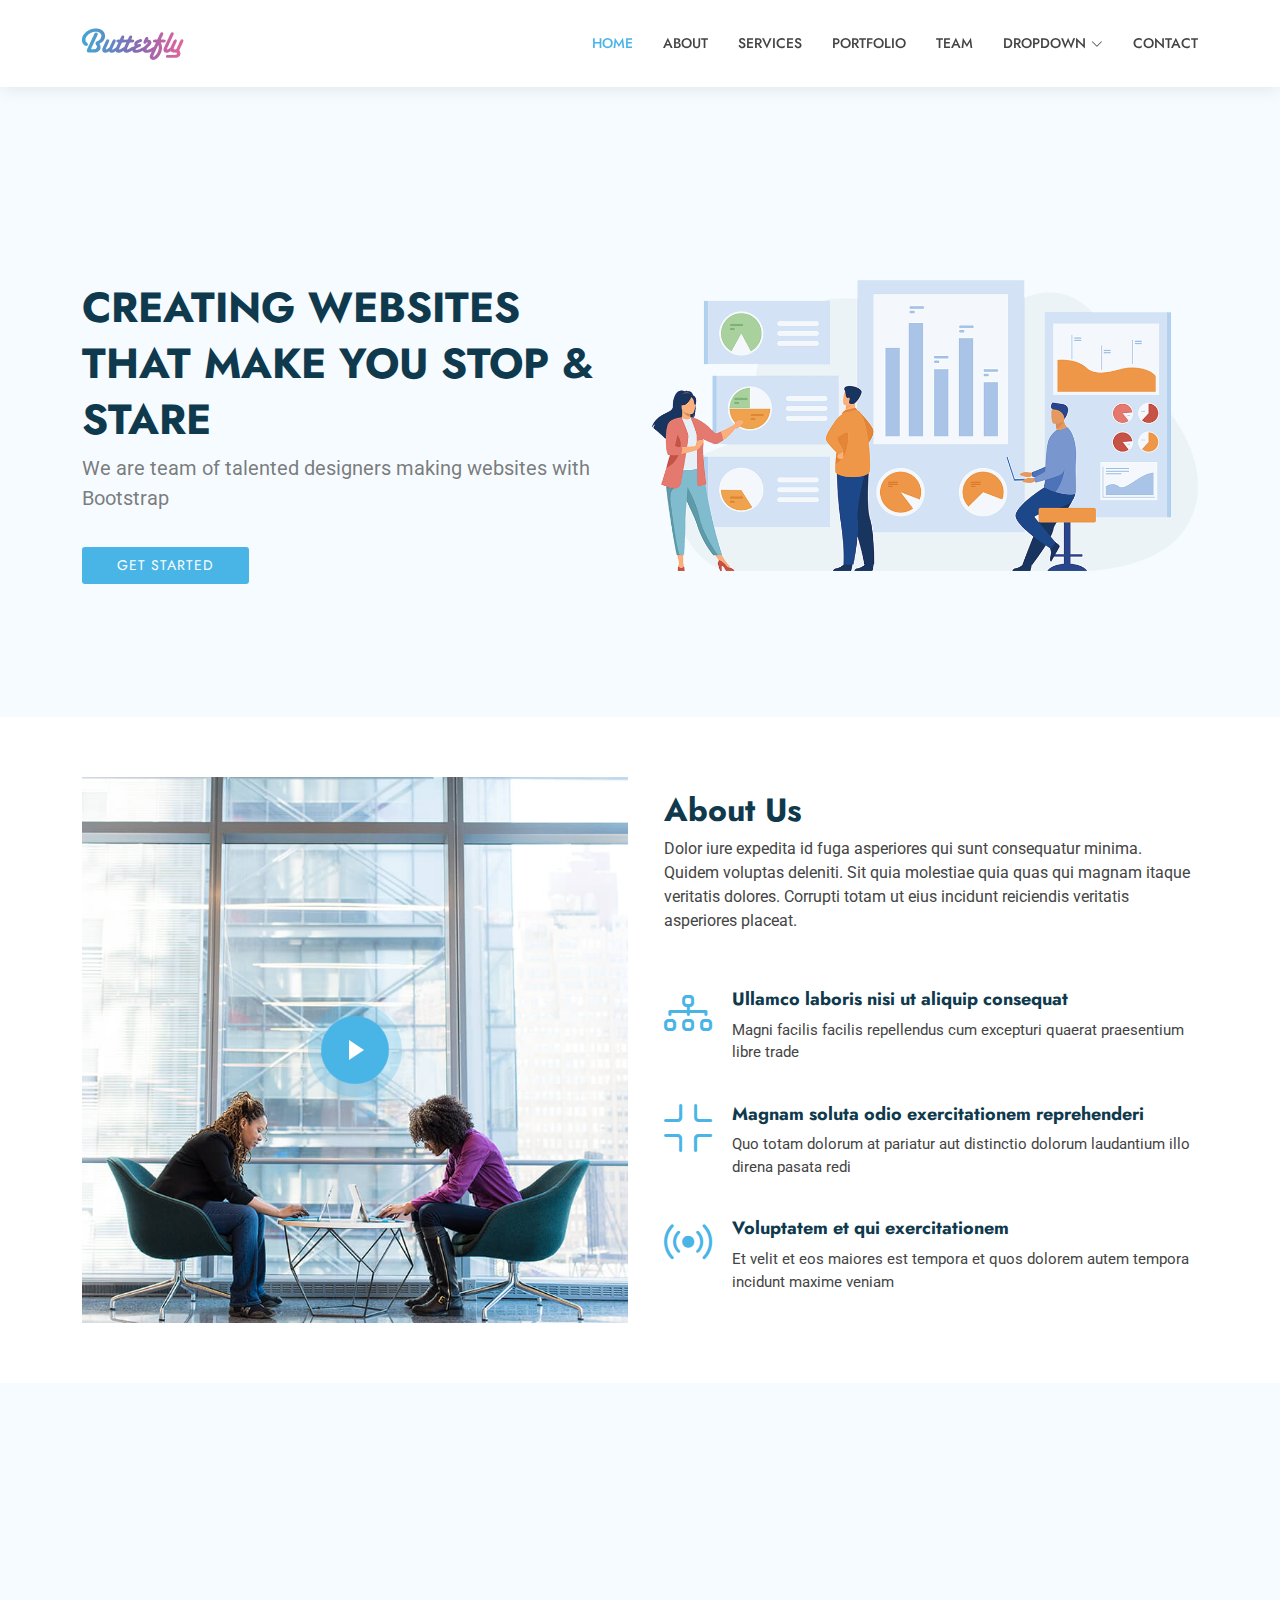
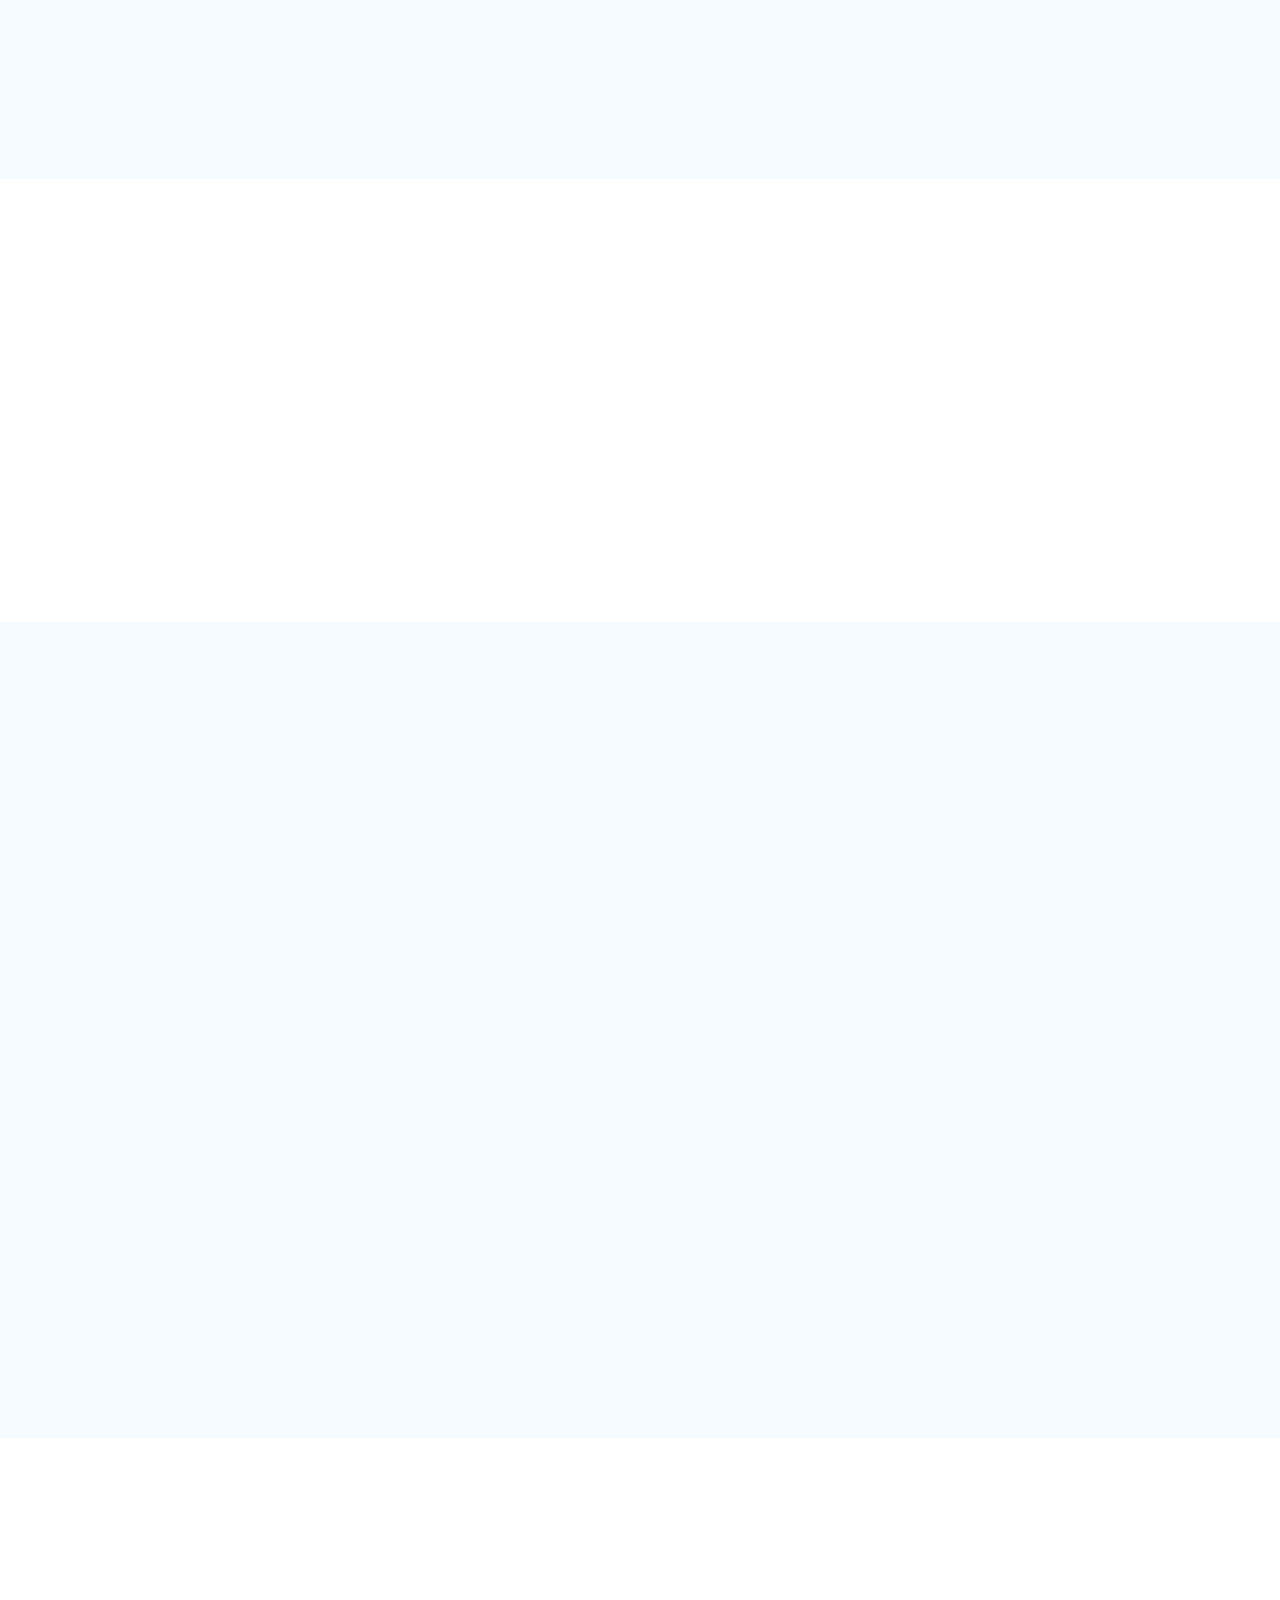
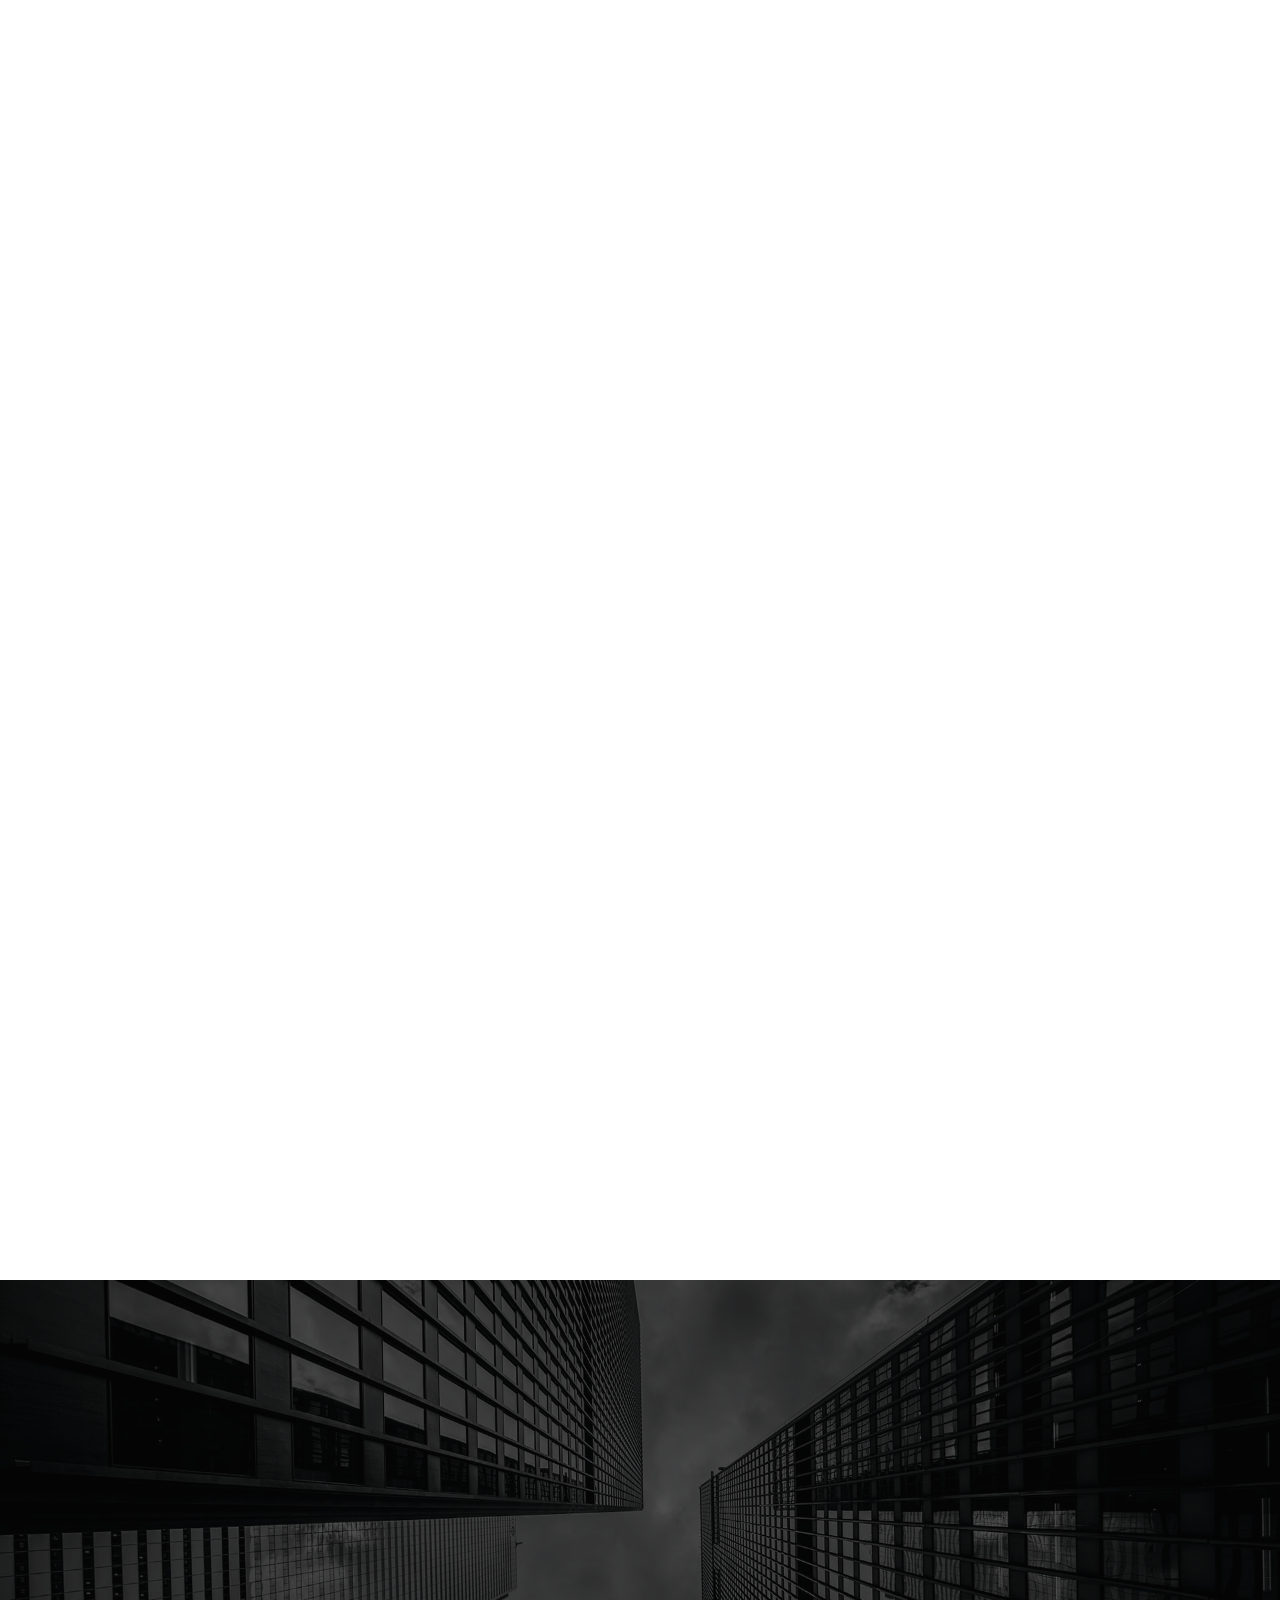
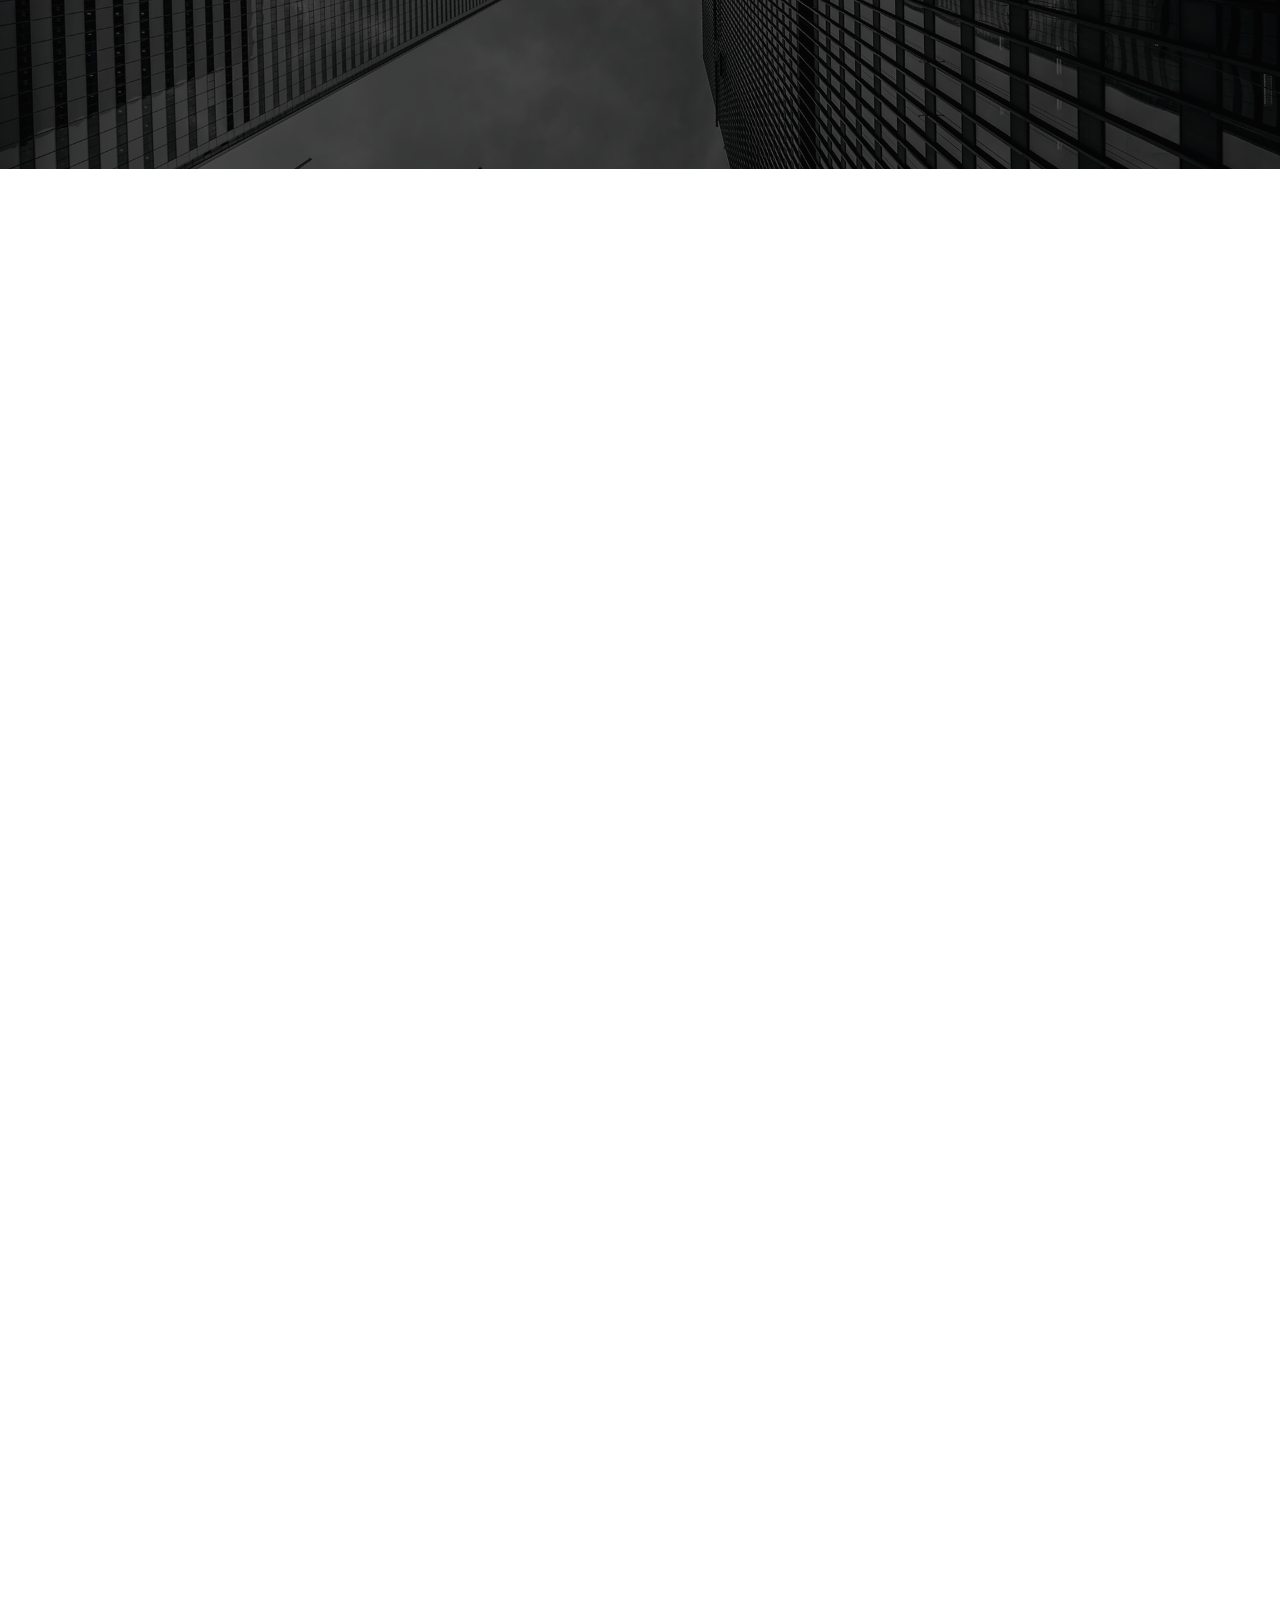
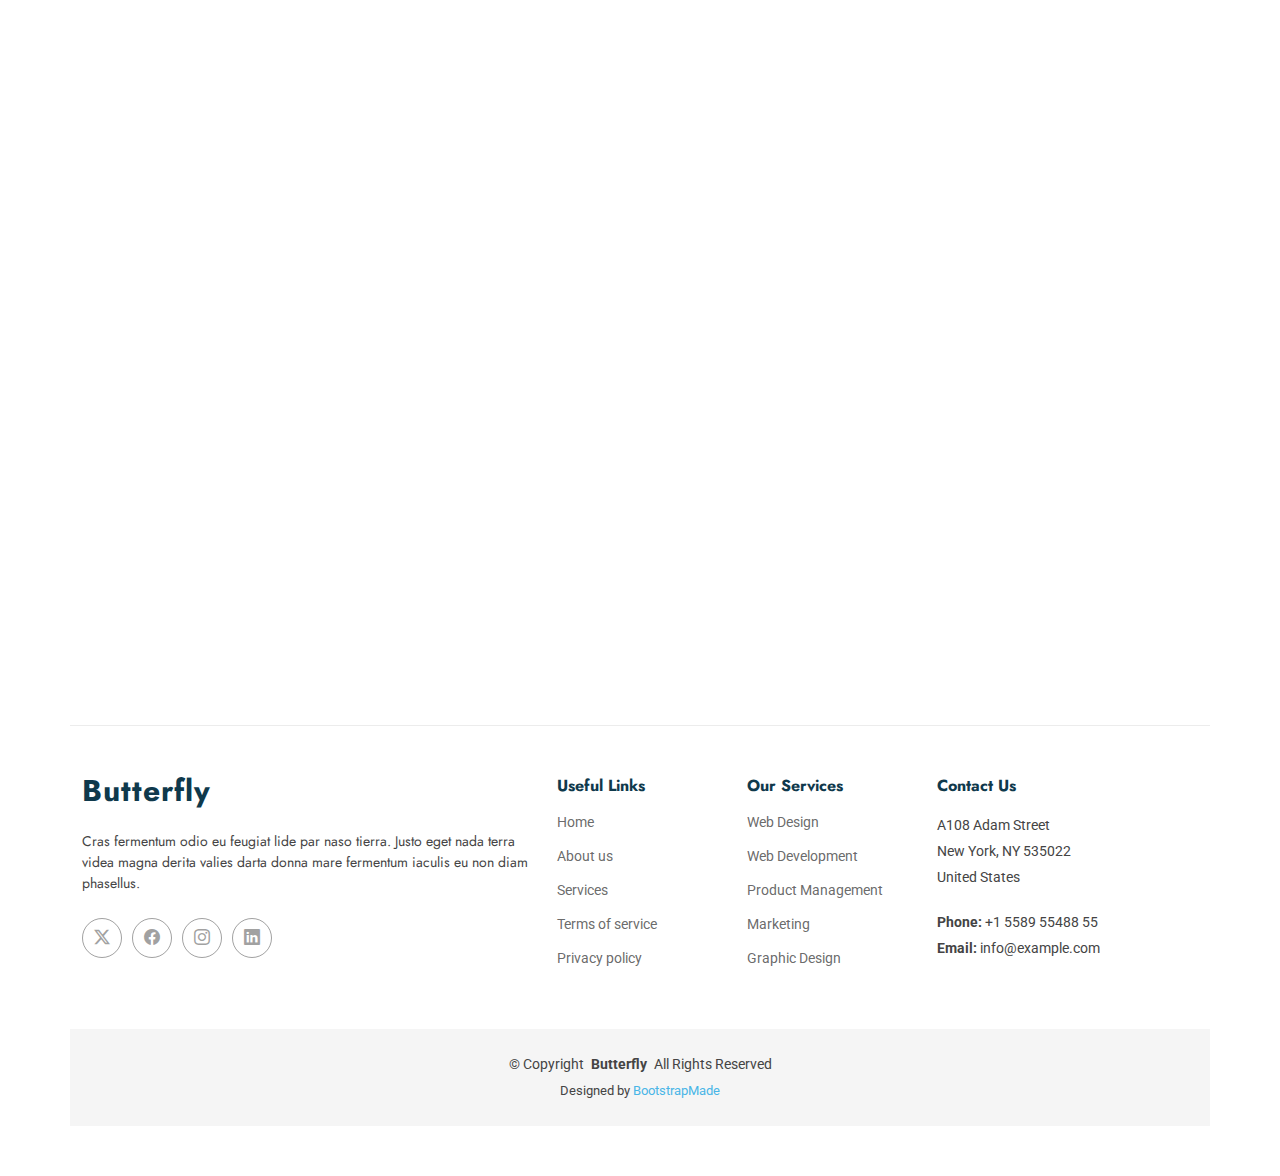
==== sito/index.html @ 6b70be3c "inizio" ====
<!DOCTYPE html>
<html lang="en">

<head>
  <meta charset="utf-8">
  <meta content="width=device-width, initial-scale=1.0" name="viewport">
  <title>Index - Butterfly Bootstrap Template</title>
  <meta name="description" content="">
  <meta name="keywords" content="">

  <!-- Favicons -->
  <link href="assets/img/favicon.png" rel="icon">
  <link href="assets/img/apple-touch-icon.png" rel="apple-touch-icon">

  <!-- Fonts -->
  <link href="https://fonts.googleapis.com" rel="preconnect">
  <link href="https://fonts.gstatic.com" rel="preconnect" crossorigin>
  <link href="https://fonts.googleapis.com/css2?family=Roboto:ital,wght@0,100;0,300;0,400;0,500;0,700;0,900;1,100;1,300;1,400;1,500;1,700;1,900&family=Jost:ital,wght@0,100;0,200;0,300;0,400;0,500;0,600;0,700;0,800;0,900;1,100;1,200;1,300;1,400;1,500;1,600;1,700;1,800;1,900&display=swap" rel="stylesheet">

  <!-- Vendor CSS Files -->
  <link href="assets/vendor/bootstrap/css/bootstrap.min.css" rel="stylesheet">
  <link href="assets/vendor/bootstrap-icons/bootstrap-icons.css" rel="stylesheet">
  <link href="assets/vendor/aos/aos.css" rel="stylesheet">
  <link href="assets/vendor/glightbox/css/glightbox.min.css" rel="stylesheet">
  <link href="assets/vendor/swiper/swiper-bundle.min.css" rel="stylesheet">

  <!-- Main CSS File -->
  <link href="assets/css/main.css" rel="stylesheet">

  <!-- =======================================================
  * Template Name: Butterfly
  * Template URL: https://bootstrapmade.com/butterfly-free-bootstrap-theme/
  * Updated: Aug 07 2024 with Bootstrap v5.3.3
  * Author: BootstrapMade.com
  * License: https://bootstrapmade.com/license/
  ======================================================== -->
</head>

<body class="index-page">

  <header id="header" class="header d-flex align-items-center sticky-top">
    <div class="container-fluid container-xl position-relative d-flex align-items-center justify-content-between">

      <a href="index.html" class="logo d-flex align-items-center">
        <img src="assets/img/logo.png" alt="">
        <!-- Uncomment the line below if you also wish to use text logo -->
        <!-- <h1 class="sitename">Butterfly</h1>  -->
      </a>

      <nav id="navmenu" class="navmenu">
        <ul>
          <li><a href="#hero" class="active">Home</a></li>
          <li><a href="#about">About</a></li>
          <li><a href="#services">Services</a></li>
          <li><a href="#portfolio">Portfolio</a></li>
          <li><a href="#team">Team</a></li>
          <li class="dropdown"><a href="#"><span>Dropdown</span> <i class="bi bi-chevron-down toggle-dropdown"></i></a>
            <ul>
              <li><a href="#">Dropdown 1</a></li>
              <li class="dropdown"><a href="#"><span>Deep Dropdown</span> <i class="bi bi-chevron-down toggle-dropdown"></i></a>
                <ul>
                  <li><a href="#">Deep Dropdown 1</a></li>
                  <li><a href="#">Deep Dropdown 2</a></li>
                  <li><a href="#">Deep Dropdown 3</a></li>
                  <li><a href="#">Deep Dropdown 4</a></li>
                  <li><a href="#">Deep Dropdown 5</a></li>
                </ul>
              </li>
              <li><a href="#">Dropdown 2</a></li>
              <li><a href="#">Dropdown 3</a></li>
              <li><a href="#">Dropdown 4</a></li>
            </ul>
          </li>
          <li><a href="#contact">Contact</a></li>
        </ul>
        <i class="mobile-nav-toggle d-xl-none bi bi-list"></i>
      </nav>

    </div>
  </header>

  <main class="main">

    <!-- Hero Section -->
    <section id="hero" class="hero section light-background">

      <div class="container">
        <div class="row gy-4">
          <div class="col-lg-6 order-2 order-lg-1 d-flex flex-column justify-content-center text-center text-md-start" data-aos="fade-up">
            <h2>CREATING WEBSITES THAT MAKE YOU STOP &amp; STARE</h2>
            <p>We are team of talented designers making websites with Bootstrap</p>
            <div class="d-flex mt-4 justify-content-center justify-content-md-start">
              <a href="#about" class="cta-btn">Get Started</a>
            </div>
          </div>
          <div class="col-lg-6 order-1 order-lg-2 hero-img" data-aos="zoom-out" data-aos-delay="100">
            <img src="assets/img/hero-img.png" class="img-fluid animated" alt="">
          </div>
        </div>
      </div>

    </section><!-- /Hero Section -->

    <!-- About Section -->
    <section id="about" class="about section">

      <div class="container">

        <div class="row gy-4">

          <div class="col-lg-6 position-relative" data-aos="fade-up" data-aos-delay="100">
            <img src="assets/img/about.jpg" class="img-fluid" alt="">
            <a href="https://www.youtube.com/watch?v=Y7f98aduVJ8" class="glightbox pulsating-play-btn"></a>
          </div>

          <div class="col-lg-6 ps-lg-4 content d-flex flex-column justify-content-center" data-aos="fade-up" data-aos-delay="200">
            <h3>About Us</h3>
            <p>
              Dolor iure expedita id fuga asperiores qui sunt consequatur minima. Quidem voluptas deleniti. Sit quia molestiae quia quas qui magnam itaque veritatis dolores. Corrupti totam ut eius incidunt reiciendis veritatis asperiores placeat.
            </p>
            <ul>
              <li>
                <i class="bi bi-diagram-3"></i>
                <div>
                  <h5>Ullamco laboris nisi ut aliquip consequat</h5>
                  <p>Magni facilis facilis repellendus cum excepturi quaerat praesentium libre trade</p>
                </div>
              </li>
              <li>
                <i class="bi bi-fullscreen-exit"></i>
                <div>
                  <h5>Magnam soluta odio exercitationem reprehenderi</h5>
                  <p>Quo totam dolorum at pariatur aut distinctio dolorum laudantium illo direna pasata redi</p>
                </div>
              </li>
              <li>
                <i class="bi bi-broadcast"></i>
                <div>
                  <h5>Voluptatem et qui exercitationem</h5>
                  <p>Et velit et eos maiores est tempora et quos dolorem autem tempora incidunt maxime veniam</p>
                </div>
              </li>
            </ul>
          </div>

        </div>

      </div>

    </section><!-- /About Section -->

    <!-- Stats Section -->
    <section id="stats" class="stats section light-background">

      <img src="assets/img/stats-bg.jpg" alt="" data-aos="fade-in">

      <div class="container position-relative" data-aos="fade-up" data-aos-delay="100">

        <div class="row gy-4">

          <div class="col-lg-3 col-md-6">
            <div class="stats-item text-center w-100 h-100">
              <span data-purecounter-start="0" data-purecounter-end="232" data-purecounter-duration="1" class="purecounter"></span>
              <p>Clients</p>
            </div>
          </div><!-- End Stats Item -->

          <div class="col-lg-3 col-md-6">
            <div class="stats-item text-center w-100 h-100">
              <span data-purecounter-start="0" data-purecounter-end="521" data-purecounter-duration="1" class="purecounter"></span>
              <p>Projects</p>
            </div>
          </div><!-- End Stats Item -->

          <div class="col-lg-3 col-md-6">
            <div class="stats-item text-center w-100 h-100">
              <span data-purecounter-start="0" data-purecounter-end="1453" data-purecounter-duration="1" class="purecounter"></span>
              <p>Hours Of Support</p>
            </div>
          </div><!-- End Stats Item -->

          <div class="col-lg-3 col-md-6">
            <div class="stats-item text-center w-100 h-100">
              <span data-purecounter-start="0" data-purecounter-end="32" data-purecounter-duration="1" class="purecounter"></span>
              <p>Workers</p>
            </div>
          </div><!-- End Stats Item -->

        </div>

      </div>

    </section><!-- /Stats Section -->

    <!-- Clients Section -->
    <section id="clients" class="clients section">

      <div class="container" data-aos="fade-up" data-aos-delay="100">

        <div class="row g-0 clients-wrap">

          <div class="col-xl-3 col-md-4 client-logo">
            <img src="assets/img/clients/client-1.png" class="img-fluid" alt="">
          </div><!-- End Client Item -->

          <div class="col-xl-3 col-md-4 client-logo">
            <img src="assets/img/clients/client-2.png" class="img-fluid" alt="">
          </div><!-- End Client Item -->

          <div class="col-xl-3 col-md-4 client-logo">
            <img src="assets/img/clients/client-3.png" class="img-fluid" alt="">
          </div><!-- End Client Item -->

          <div class="col-xl-3 col-md-4 client-logo">
            <img src="assets/img/clients/client-4.png" class="img-fluid" alt="">
          </div><!-- End Client Item -->

          <div class="col-xl-3 col-md-4 client-logo">
            <img src="assets/img/clients/client-5.png" class="img-fluid" alt="">
          </div><!-- End Client Item -->

          <div class="col-xl-3 col-md-4 client-logo">
            <img src="assets/img/clients/client-6.png" class="img-fluid" alt="">
          </div><!-- End Client Item -->

          <div class="col-xl-3 col-md-4 client-logo">
            <img src="assets/img/clients/client-7.png" class="img-fluid" alt="">
          </div><!-- End Client Item -->

          <div class="col-xl-3 col-md-4 client-logo">
            <img src="assets/img/clients/client-8.png" class="img-fluid" alt="">
          </div><!-- End Client Item -->

        </div>

      </div>

    </section><!-- /Clients Section -->

    <!-- Services Section -->
    <section id="services" class="services section light-background">

      <!-- Section Title -->
      <div class="container section-title" data-aos="fade-up">
        <h2>Services</h2>
        <p>Necessitatibus eius consequatur ex aliquid fuga eum quidem sint consectetur velit</p>
      </div><!-- End Section Title -->

      <div class="container">

        <div class="row gy-4">

          <div class="col-lg-4 col-md-6" data-aos="fade-up" data-aos-delay="100">
            <div class="service-item  position-relative">
              <div class="icon">
                <i class="bi bi-cash-stack" style="color: #0dcaf0;"></i>
              </div>
              <a href="service-details.html" class="stretched-link">
                <h3>Nesciunt Mete</h3>
              </a>
              <p>Provident nihil minus qui consequatur non omnis maiores. Eos accusantium minus dolores iure perferendis tempore et consequatur.</p>
            </div>
          </div><!-- End Service Item -->

          <div class="col-lg-4 col-md-6" data-aos="fade-up" data-aos-delay="200">
            <div class="service-item position-relative">
              <div class="icon">
                <i class="bi bi-calendar4-week" style="color: #fd7e14;"></i>
              </div>
              <a href="service-details.html" class="stretched-link">
                <h3>Eosle Commodi</h3>
              </a>
              <p>Ut autem aut autem non a. Sint sint sit facilis nam iusto sint. Libero corrupti neque eum hic non ut nesciunt dolorem.</p>
            </div>
          </div><!-- End Service Item -->

          <div class="col-lg-4 col-md-6" data-aos="fade-up" data-aos-delay="300">
            <div class="service-item position-relative">
              <div class="icon">
                <i class="bi bi-chat-text" style="color: #20c997;"></i>
              </div>
              <a href="service-details.html" class="stretched-link">
                <h3>Ledo Markt</h3>
              </a>
              <p>Ut excepturi voluptatem nisi sed. Quidem fuga consequatur. Minus ea aut. Vel qui id voluptas adipisci eos earum corrupti.</p>
            </div>
          </div><!-- End Service Item -->

          <div class="col-lg-4 col-md-6" data-aos="fade-up" data-aos-delay="400">
            <div class="service-item position-relative">
              <div class="icon">
                <i class="bi bi-credit-card-2-front" style="color: #df1529;"></i>
              </div>
              <a href="service-details.html" class="stretched-link">
                <h3>Asperiores Commodit</h3>
              </a>
              <p>Non et temporibus minus omnis sed dolor esse consequatur. Cupiditate sed error ea fuga sit provident adipisci neque.</p>
              <a href="service-details.html" class="stretched-link"></a>
            </div>
          </div><!-- End Service Item -->

          <div class="col-lg-4 col-md-6" data-aos="fade-up" data-aos-delay="500">
            <div class="service-item position-relative">
              <div class="icon">
                <i class="bi bi-globe" style="color: #6610f2;"></i>
              </div>
              <a href="service-details.html" class="stretched-link">
                <h3>Velit Doloremque</h3>
              </a>
              <p>Cumque et suscipit saepe. Est maiores autem enim facilis ut aut ipsam corporis aut. Sed animi at autem alias eius labore.</p>
              <a href="service-details.html" class="stretched-link"></a>
            </div>
          </div><!-- End Service Item -->

          <div class="col-lg-4 col-md-6" data-aos="fade-up" data-aos-delay="600">
            <div class="service-item position-relative">
              <div class="icon">
                <i class="bi bi-clock" style="color: #f3268c;"></i>
              </div>
              <a href="service-details.html" class="stretched-link">
                <h3>Dolori Architecto</h3>
              </a>
              <p>Hic molestias ea quibusdam eos. Fugiat enim doloremque aut neque non et debitis iure. Corrupti recusandae ducimus enim.</p>
              <a href="service-details.html" class="stretched-link"></a>
            </div>
          </div><!-- End Service Item -->

        </div>

      </div>

    </section><!-- /Services Section -->

    <!-- Portfolio Section -->
    <section id="portfolio" class="portfolio section">

      <!-- Section Title -->
      <div class="container section-title" data-aos="fade-up">
        <h2>Portfolio</h2>
        <p>Necessitatibus eius consequatur ex aliquid fuga eum quidem sint consectetur velit</p>
      </div><!-- End Section Title -->

      <div class="container">

        <div class="isotope-layout" data-default-filter="*" data-layout="masonry" data-sort="original-order">

          <ul class="portfolio-filters isotope-filters" data-aos="fade-up" data-aos-delay="100">
            <li data-filter="*" class="filter-active">All</li>
            <li data-filter=".filter-app">App</li>
            <li data-filter=".filter-product">Product</li>
            <li data-filter=".filter-branding">Branding</li>
            <li data-filter=".filter-books">Books</li>
          </ul><!-- End Portfolio Filters -->

          <div class="row gy-4 isotope-container" data-aos="fade-up" data-aos-delay="200">

            <div class="col-lg-4 col-md-6 portfolio-item isotope-item filter-app">
              <div class="portfolio-content h-100">
                <img src="assets/img/portfolio/app-1.jpg" class="img-fluid" alt="">
                <div class="portfolio-info">
                  <h4>App 1</h4>
                  <p>Lorem ipsum, dolor sit amet consectetur</p>
                  <a href="assets/img/portfolio/app-1.jpg" title="App 1" data-gallery="portfolio-gallery-app" class="glightbox preview-link"><i class="bi bi-zoom-in"></i></a>
                  <a href="portfolio-details.html" title="More Details" class="details-link"><i class="bi bi-link-45deg"></i></a>
                </div>
              </div>
            </div><!-- End Portfolio Item -->

            <div class="col-lg-4 col-md-6 portfolio-item isotope-item filter-product">
              <div class="portfolio-content h-100">
                <img src="assets/img/portfolio/product-1.jpg" class="img-fluid" alt="">
                <div class="portfolio-info">
                  <h4>Product 1</h4>
                  <p>Lorem ipsum, dolor sit amet consectetur</p>
                  <a href="assets/img/portfolio/product-1.jpg" title="Product 1" data-gallery="portfolio-gallery-product" class="glightbox preview-link"><i class="bi bi-zoom-in"></i></a>
                  <a href="portfolio-details.html" title="More Details" class="details-link"><i class="bi bi-link-45deg"></i></a>
                </div>
              </div>
            </div><!-- End Portfolio Item -->

            <div class="col-lg-4 col-md-6 portfolio-item isotope-item filter-branding">
              <div class="portfolio-content h-100">
                <img src="assets/img/portfolio/branding-1.jpg" class="img-fluid" alt="">
                <div class="portfolio-info">
                  <h4>Branding 1</h4>
                  <p>Lorem ipsum, dolor sit amet consectetur</p>
                  <a href="assets/img/portfolio/branding-1.jpg" title="Branding 1" data-gallery="portfolio-gallery-branding" class="glightbox preview-link"><i class="bi bi-zoom-in"></i></a>
                  <a href="portfolio-details.html" title="More Details" class="details-link"><i class="bi bi-link-45deg"></i></a>
                </div>
              </div>
            </div><!-- End Portfolio Item -->

            <div class="col-lg-4 col-md-6 portfolio-item isotope-item filter-books">
              <div class="portfolio-content h-100">
                <img src="assets/img/portfolio/books-1.jpg" class="img-fluid" alt="">
                <div class="portfolio-info">
                  <h4>Books 1</h4>
                  <p>Lorem ipsum, dolor sit amet consectetur</p>
                  <a href="assets/img/portfolio/books-1.jpg" title="Branding 1" data-gallery="portfolio-gallery-book" class="glightbox preview-link"><i class="bi bi-zoom-in"></i></a>
                  <a href="portfolio-details.html" title="More Details" class="details-link"><i class="bi bi-link-45deg"></i></a>
                </div>
              </div>
            </div><!-- End Portfolio Item -->

            <div class="col-lg-4 col-md-6 portfolio-item isotope-item filter-app">
              <div class="portfolio-content h-100">
                <img src="assets/img/portfolio/app-2.jpg" class="img-fluid" alt="">
                <div class="portfolio-info">
                  <h4>App 2</h4>
                  <p>Lorem ipsum, dolor sit amet consectetur</p>
                  <a href="assets/img/portfolio/app-2.jpg" title="App 2" data-gallery="portfolio-gallery-app" class="glightbox preview-link"><i class="bi bi-zoom-in"></i></a>
                  <a href="portfolio-details.html" title="More Details" class="details-link"><i class="bi bi-link-45deg"></i></a>
                </div>
              </div>
            </div><!-- End Portfolio Item -->

            <div class="col-lg-4 col-md-6 portfolio-item isotope-item filter-product">
              <div class="portfolio-content h-100">
                <img src="assets/img/portfolio/product-2.jpg" class="img-fluid" alt="">
                <div class="portfolio-info">
                  <h4>Product 2</h4>
                  <p>Lorem ipsum, dolor sit amet consectetur</p>
                  <a href="assets/img/portfolio/product-2.jpg" title="Product 2" data-gallery="portfolio-gallery-product" class="glightbox preview-link"><i class="bi bi-zoom-in"></i></a>
                  <a href="portfolio-details.html" title="More Details" class="details-link"><i class="bi bi-link-45deg"></i></a>
                </div>
              </div>
            </div><!-- End Portfolio Item -->

            <div class="col-lg-4 col-md-6 portfolio-item isotope-item filter-branding">
              <div class="portfolio-content h-100">
                <img src="assets/img/portfolio/branding-2.jpg" class="img-fluid" alt="">
                <div class="portfolio-info">
                  <h4>Branding 2</h4>
                  <p>Lorem ipsum, dolor sit amet consectetur</p>
                  <a href="assets/img/portfolio/branding-2.jpg" title="Branding 2" data-gallery="portfolio-gallery-branding" class="glightbox preview-link"><i class="bi bi-zoom-in"></i></a>
                  <a href="portfolio-details.html" title="More Details" class="details-link"><i class="bi bi-link-45deg"></i></a>
                </div>
              </div>
            </div><!-- End Portfolio Item -->

            <div class="col-lg-4 col-md-6 portfolio-item isotope-item filter-books">
              <div class="portfolio-content h-100">
                <img src="assets/img/portfolio/books-2.jpg" class="img-fluid" alt="">
                <div class="portfolio-info">
                  <h4>Books 2</h4>
                  <p>Lorem ipsum, dolor sit amet consectetur</p>
                  <a href="assets/img/portfolio/books-2.jpg" title="Branding 2" data-gallery="portfolio-gallery-book" class="glightbox preview-link"><i class="bi bi-zoom-in"></i></a>
                  <a href="portfolio-details.html" title="More Details" class="details-link"><i class="bi bi-link-45deg"></i></a>
                </div>
              </div>
            </div><!-- End Portfolio Item -->

            <div class="col-lg-4 col-md-6 portfolio-item isotope-item filter-app">
              <div class="portfolio-content h-100">
                <img src="assets/img/portfolio/app-3.jpg" class="img-fluid" alt="">
                <div class="portfolio-info">
                  <h4>App 3</h4>
                  <p>Lorem ipsum, dolor sit amet consectetur</p>
                  <a href="assets/img/portfolio/app-3.jpg" title="App 3" data-gallery="portfolio-gallery-app" class="glightbox preview-link"><i class="bi bi-zoom-in"></i></a>
                  <a href="portfolio-details.html" title="More Details" class="details-link"><i class="bi bi-link-45deg"></i></a>
                </div>
              </div>
            </div><!-- End Portfolio Item -->

            <div class="col-lg-4 col-md-6 portfolio-item isotope-item filter-product">
              <div class="portfolio-content h-100">
                <img src="assets/img/portfolio/product-3.jpg" class="img-fluid" alt="">
                <div class="portfolio-info">
                  <h4>Product 3</h4>
                  <p>Lorem ipsum, dolor sit amet consectetur</p>
                  <a href="assets/img/portfolio/product-3.jpg" title="Product 3" data-gallery="portfolio-gallery-product" class="glightbox preview-link"><i class="bi bi-zoom-in"></i></a>
                  <a href="portfolio-details.html" title="More Details" class="details-link"><i class="bi bi-link-45deg"></i></a>
                </div>
              </div>
            </div><!-- End Portfolio Item -->

            <div class="col-lg-4 col-md-6 portfolio-item isotope-item filter-branding">
              <div class="portfolio-content h-100">
                <img src="assets/img/portfolio/branding-3.jpg" class="img-fluid" alt="">
                <div class="portfolio-info">
                  <h4>Branding 3</h4>
                  <p>Lorem ipsum, dolor sit amet consectetur</p>
                  <a href="assets/img/portfolio/branding-3.jpg" title="Branding 2" data-gallery="portfolio-gallery-branding" class="glightbox preview-link"><i class="bi bi-zoom-in"></i></a>
                  <a href="portfolio-details.html" title="More Details" class="details-link"><i class="bi bi-link-45deg"></i></a>
                </div>
              </div>
            </div><!-- End Portfolio Item -->

            <div class="col-lg-4 col-md-6 portfolio-item isotope-item filter-books">
              <div class="portfolio-content h-100">
                <img src="assets/img/portfolio/books-3.jpg" class="img-fluid" alt="">
                <div class="portfolio-info">
                  <h4>Books 3</h4>
                  <p>Lorem ipsum, dolor sit amet consectetur</p>
                  <a href="assets/img/portfolio/books-3.jpg" title="Branding 3" data-gallery="portfolio-gallery-book" class="glightbox preview-link"><i class="bi bi-zoom-in"></i></a>
                  <a href="portfolio-details.html" title="More Details" class="details-link"><i class="bi bi-link-45deg"></i></a>
                </div>
              </div>
            </div><!-- End Portfolio Item -->

          </div><!-- End Portfolio Container -->

        </div>

      </div>

    </section><!-- /Portfolio Section -->

    <!-- Testimonials Section -->
    <section id="testimonials" class="testimonials section dark-background">

      <img src="assets/img/testimonials-bg.jpg" class="testimonials-bg" alt="">

      <div class="container" data-aos="fade-up" data-aos-delay="100">

        <div class="swiper init-swiper">
          <script type="application/json" class="swiper-config">
            {
              "loop": true,
              "speed": 600,
              "autoplay": {
                "delay": 5000
              },
              "slidesPerView": "auto",
              "pagination": {
                "el": ".swiper-pagination",
                "type": "bullets",
                "clickable": true
              }
            }
          </script>
          <div class="swiper-wrapper">

            <div class="swiper-slide">
              <div class="testimonial-item">
                <img src="assets/img/testimonials/testimonials-1.jpg" class="testimonial-img" alt="">
                <h3>Saul Goodman</h3>
                <h4>Ceo &amp; Founder</h4>
                <div class="stars">
                  <i class="bi bi-star-fill"></i><i class="bi bi-star-fill"></i><i class="bi bi-star-fill"></i><i class="bi bi-star-fill"></i><i class="bi bi-star-fill"></i>
                </div>
                <p>
                  <i class="bi bi-quote quote-icon-left"></i>
                  <span>Proin iaculis purus consequat sem cure digni ssim donec porttitora entum suscipit rhoncus. Accusantium quam, ultricies eget id, aliquam eget nibh et. Maecen aliquam, risus at semper.</span>
                  <i class="bi bi-quote quote-icon-right"></i>
                </p>
              </div>
            </div><!-- End testimonial item -->

            <div class="swiper-slide">
              <div class="testimonial-item">
                <img src="assets/img/testimonials/testimonials-2.jpg" class="testimonial-img" alt="">
                <h3>Sara Wilsson</h3>
                <h4>Designer</h4>
                <div class="stars">
                  <i class="bi bi-star-fill"></i><i class="bi bi-star-fill"></i><i class="bi bi-star-fill"></i><i class="bi bi-star-fill"></i><i class="bi bi-star-fill"></i>
                </div>
                <p>
                  <i class="bi bi-quote quote-icon-left"></i>
                  <span>Export tempor illum tamen malis malis eram quae irure esse labore quem cillum quid cillum eram malis quorum velit fore eram velit sunt aliqua noster fugiat irure amet legam anim culpa.</span>
                  <i class="bi bi-quote quote-icon-right"></i>
                </p>
              </div>
            </div><!-- End testimonial item -->

            <div class="swiper-slide">
              <div class="testimonial-item">
                <img src="assets/img/testimonials/testimonials-3.jpg" class="testimonial-img" alt="">
                <h3>Jena Karlis</h3>
                <h4>Store Owner</h4>
                <div class="stars">
                  <i class="bi bi-star-fill"></i><i class="bi bi-star-fill"></i><i class="bi bi-star-fill"></i><i class="bi bi-star-fill"></i><i class="bi bi-star-fill"></i>
                </div>
                <p>
                  <i class="bi bi-quote quote-icon-left"></i>
                  <span>Enim nisi quem export duis labore cillum quae magna enim sint quorum nulla quem veniam duis minim tempor labore quem eram duis noster aute amet eram fore quis sint minim.</span>
                  <i class="bi bi-quote quote-icon-right"></i>
                </p>
              </div>
            </div><!-- End testimonial item -->

            <div class="swiper-slide">
              <div class="testimonial-item">
                <img src="assets/img/testimonials/testimonials-4.jpg" class="testimonial-img" alt="">
                <h3>Matt Brandon</h3>
                <h4>Freelancer</h4>
                <div class="stars">
                  <i class="bi bi-star-fill"></i><i class="bi bi-star-fill"></i><i class="bi bi-star-fill"></i><i class="bi bi-star-fill"></i><i class="bi bi-star-fill"></i>
                </div>
                <p>
                  <i class="bi bi-quote quote-icon-left"></i>
                  <span>Fugiat enim eram quae cillum dolore dolor amet nulla culpa multos export minim fugiat minim velit minim dolor enim duis veniam ipsum anim magna sunt elit fore quem dolore labore illum veniam.</span>
                  <i class="bi bi-quote quote-icon-right"></i>
                </p>
              </div>
            </div><!-- End testimonial item -->

            <div class="swiper-slide">
              <div class="testimonial-item">
                <img src="assets/img/testimonials/testimonials-5.jpg" class="testimonial-img" alt="">
                <h3>John Larson</h3>
                <h4>Entrepreneur</h4>
                <div class="stars">
                  <i class="bi bi-star-fill"></i><i class="bi bi-star-fill"></i><i class="bi bi-star-fill"></i><i class="bi bi-star-fill"></i><i class="bi bi-star-fill"></i>
                </div>
                <p>
                  <i class="bi bi-quote quote-icon-left"></i>
                  <span>Quis quorum aliqua sint quem legam fore sunt eram irure aliqua veniam tempor noster veniam enim culpa labore duis sunt culpa nulla illum cillum fugiat legam esse veniam culpa fore nisi cillum quid.</span>
                  <i class="bi bi-quote quote-icon-right"></i>
                </p>
              </div>
            </div><!-- End testimonial item -->

          </div>
          <div class="swiper-pagination"></div>
        </div>

      </div>

    </section><!-- /Testimonials Section -->

    <!-- Team Section -->
    <section id="team" class="team section">

      <!-- Section Title -->
      <div class="container section-title" data-aos="fade-up">
        <h2>Team</h2>
        <p>Necessitatibus eius consequatur ex aliquid fuga eum quidem sint consectetur velit</p>
      </div><!-- End Section Title -->

      <div class="container">

        <div class="row gy-4">

          <div class="col-lg-3 col-md-6" data-aos="fade-up" data-aos-delay="100">
            <div class="member">
              <img src="assets/img/team/team-1.jpg" class="img-fluid" alt="">
              <div class="member-info">
                <div class="member-info-content">
                  <h4>Walter White</h4>
                  <span>Chief Executive Officer</span>
                  <div class="social">
                    <a href=""><i class="bi bi-twitter-x"></i></a>
                    <a href=""><i class="bi bi-facebook"></i></a>
                    <a href=""><i class="bi bi-instagram"></i></a>
                    <a href=""><i class="bi bi-linkedin"></i></a>
                  </div>
                </div>
              </div>
            </div>
          </div><!-- End Team Member -->

          <div class="col-lg-3 col-md-6" data-aos="fade-up" data-aos-delay="200">
            <div class="member">
              <img src="assets/img/team/team-2.jpg" class="img-fluid" alt="">
              <div class="member-info">
                <div class="member-info-content">
                  <h4>Sarah Jhonson</h4>
                  <span>Product Manager</span>
                  <div class="social">
                    <a href=""><i class="bi bi-twitter-x"></i></a>
                    <a href=""><i class="bi bi-facebook"></i></a>
                    <a href=""><i class="bi bi-instagram"></i></a>
                    <a href=""><i class="bi bi-linkedin"></i></a>
                  </div>
                </div>
              </div>
            </div>
          </div><!-- End Team Member -->

          <div class="col-lg-3 col-md-6" data-aos="fade-up" data-aos-delay="300">
            <div class="member">
              <img src="assets/img/team/team-3.jpg" class="img-fluid" alt="">
              <div class="member-info">
                <div class="member-info-content">
                  <h4>William Anderson</h4>
                  <span>CTO</span>
                  <div class="social">
                    <a href=""><i class="bi bi-twitter-x"></i></a>
                    <a href=""><i class="bi bi-facebook"></i></a>
                    <a href=""><i class="bi bi-instagram"></i></a>
                    <a href=""><i class="bi bi-linkedin"></i></a>
                  </div>
                </div>
              </div>
            </div>
          </div><!-- End Team Member -->

          <div class="col-lg-3 col-md-6" data-aos="fade-up" data-aos-delay="400">
            <div class="member">
              <img src="assets/img/team/team-4.jpg" class="img-fluid" alt="">
              <div class="member-info">
                <div class="member-info-content">
                  <h4>Amanda Jepson</h4>
                  <span>Accountant</span>
                  <div class="social">
                    <a href=""><i class="bi bi-twitter-x"></i></a>
                    <a href=""><i class="bi bi-facebook"></i></a>
                    <a href=""><i class="bi bi-instagram"></i></a>
                    <a href=""><i class="bi bi-linkedin"></i></a>
                  </div>
                </div>
              </div>
            </div>
          </div><!-- End Team Member -->

        </div>

      </div>

    </section><!-- /Team Section -->

    <!-- Gallery Section -->
    <section id="gallery" class="gallery section">

      <!-- Section Title -->
      <div class="container section-title" data-aos="fade-up">
        <h2>Gallery</h2>
        <p>Necessitatibus eius consequatur ex aliquid fuga eum quidem sint consectetur velit</p>
      </div><!-- End Section Title -->

      <div class="container-fluid" data-aos="fade-up" data-aos-delay="100">

        <div class="row g-0">

          <div class="col-lg-3 col-md-4">
            <div class="gallery-item">
              <a href="assets/img/gallery/gallery-1.jpg" class="glightbox" data-gallery="images-gallery">
                <img src="assets/img/gallery/gallery-1.jpg" alt="" class="img-fluid">
              </a>
            </div>
          </div><!-- End Gallery Item -->

          <div class="col-lg-3 col-md-4">
            <div class="gallery-item">
              <a href="assets/img/gallery/gallery-2.jpg" class="glightbox" data-gallery="images-gallery">
                <img src="assets/img/gallery/gallery-2.jpg" alt="" class="img-fluid">
              </a>
            </div>
          </div><!-- End Gallery Item -->

          <div class="col-lg-3 col-md-4">
            <div class="gallery-item">
              <a href="assets/img/gallery/gallery-3.jpg" class="glightbox" data-gallery="images-gallery">
                <img src="assets/img/gallery/gallery-3.jpg" alt="" class="img-fluid">
              </a>
            </div>
          </div><!-- End Gallery Item -->

          <div class="col-lg-3 col-md-4">
            <div class="gallery-item">
              <a href="assets/img/gallery/gallery-4.jpg" class="glightbox" data-gallery="images-gallery">
                <img src="assets/img/gallery/gallery-4.jpg" alt="" class="img-fluid">
              </a>
            </div>
          </div><!-- End Gallery Item -->

          <div class="col-lg-3 col-md-4">
            <div class="gallery-item">
              <a href="assets/img/gallery/gallery-5.jpg" class="glightbox" data-gallery="images-gallery">
                <img src="assets/img/gallery/gallery-5.jpg" alt="" class="img-fluid">
              </a>
            </div>
          </div><!-- End Gallery Item -->

          <div class="col-lg-3 col-md-4">
            <div class="gallery-item">
              <a href="assets/img/gallery/gallery-6.jpg" class="glightbox" data-gallery="images-gallery">
                <img src="assets/img/gallery/gallery-6.jpg" alt="" class="img-fluid">
              </a>
            </div>
          </div><!-- End Gallery Item -->

          <div class="col-lg-3 col-md-4">
            <div class="gallery-item">
              <a href="assets/img/gallery/gallery-7.jpg" class="glightbox" data-gallery="images-gallery">
                <img src="assets/img/gallery/gallery-7.jpg" alt="" class="img-fluid">
              </a>
            </div>
          </div><!-- End Gallery Item -->

          <div class="col-lg-3 col-md-4">
            <div class="gallery-item">
              <a href="assets/img/gallery/gallery-8.jpg" class="glightbox" data-gallery="images-gallery">
                <img src="assets/img/gallery/gallery-8.jpg" alt="" class="img-fluid">
              </a>
            </div>
          </div><!-- End Gallery Item -->

        </div>

      </div>

    </section><!-- /Gallery Section -->

    <!-- Contact Section -->
    <section id="contact" class="contact section">

      <!-- Section Title -->
      <div class="container section-title" data-aos="fade-up">
        <h2>Contact</h2>
        <p>Necessitatibus eius consequatur ex aliquid fuga eum quidem sint consectetur velit</p>
      </div><!-- End Section Title -->

      <div class="container" data-aos="fade-up" data-aos-delay="100">

        <div class="mb-4" data-aos="fade-up" data-aos-delay="200">
          <iframe style="border:0; width: 100%; height: 270px;" src="https://www.google.com/maps/embed?pb=!1m14!1m8!1m3!1d48389.78314118045!2d-74.006138!3d40.710059!3m2!1i1024!2i768!4f13.1!3m3!1m2!1s0x89c25a22a3bda30d%3A0xb89d1fe6bc499443!2sDowntown%20Conference%20Center!5e0!3m2!1sen!2sus!4v1676961268712!5m2!1sen!2sus" frameborder="0" allowfullscreen="" loading="lazy" referrerpolicy="no-referrer-when-downgrade"></iframe>
        </div><!-- End Google Maps -->

        <div class="row gy-4">

          <div class="col-lg-4">
            <div class="info-item d-flex" data-aos="fade-up" data-aos-delay="300">
              <i class="bi bi-geo-alt flex-shrink-0"></i>
              <div>
                <h3>Address</h3>
                <p>A108 Adam Street, New York, NY 535022</p>
              </div>
            </div><!-- End Info Item -->

            <div class="info-item d-flex" data-aos="fade-up" data-aos-delay="400">
              <i class="bi bi-telephone flex-shrink-0"></i>
              <div>
                <h3>Call Us</h3>
                <p>+1 5589 55488 55</p>
              </div>
            </div><!-- End Info Item -->

            <div class="info-item d-flex" data-aos="fade-up" data-aos-delay="500">
              <i class="bi bi-envelope flex-shrink-0"></i>
              <div>
                <h3>Email Us</h3>
                <p>info@example.com</p>
              </div>
            </div><!-- End Info Item -->

          </div>

          <div class="col-lg-8">
            <form action="forms/contact.php" method="post" class="php-email-form" data-aos="fade-up" data-aos-delay="200">
              <div class="row gy-4">

                <div class="col-md-6">
                  <input type="text" name="name" class="form-control" placeholder="Your Name" required="">
                </div>

                <div class="col-md-6 ">
                  <input type="email" class="form-control" name="email" placeholder="Your Email" required="">
                </div>

                <div class="col-md-12">
                  <input type="text" class="form-control" name="subject" placeholder="Subject" required="">
                </div>

                <div class="col-md-12">
                  <textarea class="form-control" name="message" rows="6" placeholder="Message" required=""></textarea>
                </div>

                <div class="col-md-12 text-center">
                  <div class="loading">Loading</div>
                  <div class="error-message"></div>
                  <div class="sent-message">Your message has been sent. Thank you!</div>

                  <button type="submit">Send Message</button>
                </div>

              </div>
            </form>
          </div><!-- End Contact Form -->

        </div>

      </div>

    </section><!-- /Contact Section -->

  </main>

  <footer id="footer" class="footer">

    <div class="container footer-top">
      <div class="row gy-4">
        <div class="col-lg-5 col-md-12 footer-about">
          <a href="index.html" class="logo d-flex align-items-center">
            <span class="sitename">Butterfly</span>
          </a>
          <p>Cras fermentum odio eu feugiat lide par naso tierra. Justo eget nada terra videa magna derita valies darta donna mare fermentum iaculis eu non diam phasellus.</p>
          <div class="social-links d-flex mt-4">
            <a href=""><i class="bi bi-twitter-x"></i></a>
            <a href=""><i class="bi bi-facebook"></i></a>
            <a href=""><i class="bi bi-instagram"></i></a>
            <a href=""><i class="bi bi-linkedin"></i></a>
          </div>
        </div>

        <div class="col-lg-2 col-6 footer-links">
          <h4>Useful Links</h4>
          <ul>
            <li><a href="#">Home</a></li>
            <li><a href="#">About us</a></li>
            <li><a href="#">Services</a></li>
            <li><a href="#">Terms of service</a></li>
            <li><a href="#">Privacy policy</a></li>
          </ul>
        </div>

        <div class="col-lg-2 col-6 footer-links">
          <h4>Our Services</h4>
          <ul>
            <li><a href="#">Web Design</a></li>
            <li><a href="#">Web Development</a></li>
            <li><a href="#">Product Management</a></li>
            <li><a href="#">Marketing</a></li>
            <li><a href="#">Graphic Design</a></li>
          </ul>
        </div>

        <div class="col-lg-3 col-md-12 footer-contact text-center text-md-start">
          <h4>Contact Us</h4>
          <p>A108 Adam Street</p>
          <p>New York, NY 535022</p>
          <p>United States</p>
          <p class="mt-4"><strong>Phone:</strong> <span>+1 5589 55488 55</span></p>
          <p><strong>Email:</strong> <span>info@example.com</span></p>
        </div>

      </div>
    </div>

    <div class="container copyright text-center mt-4">
      <p>© <span>Copyright</span> <strong class="px-1 sitename">Butterfly</strong> <span>All Rights Reserved</span></p>
      <div class="credits">
        <!-- All the links in the footer should remain intact. -->
        <!-- You can delete the links only if you've purchased the pro version. -->
        <!-- Licensing information: https://bootstrapmade.com/license/ -->
        <!-- Purchase the pro version with working PHP/AJAX contact form: [buy-url] -->
        Designed by <a href="https://bootstrapmade.com/">BootstrapMade</a>
      </div>
    </div>

  </footer>

  <!-- Scroll Top -->
  <a href="#" id="scroll-top" class="scroll-top d-flex align-items-center justify-content-center"><i class="bi bi-arrow-up-short"></i></a>

  <!-- Preloader -->
  <div id="preloader"></div>

  <!-- Vendor JS Files -->
  <script src="assets/vendor/bootstrap/js/bootstrap.bundle.min.js"></script>
  <script src="assets/vendor/php-email-form/validate.js"></script>
  <script src="assets/vendor/aos/aos.js"></script>
  <script src="assets/vendor/glightbox/js/glightbox.min.js"></script>
  <script src="assets/vendor/purecounter/purecounter_vanilla.js"></script>
  <script src="assets/vendor/imagesloaded/imagesloaded.pkgd.min.js"></script>
  <script src="assets/vendor/isotope-layout/isotope.pkgd.min.js"></script>
  <script src="assets/vendor/swiper/swiper-bundle.min.js"></script>

  <!-- Main JS File -->
  <script src="assets/js/main.js"></script>

</body>

</html>
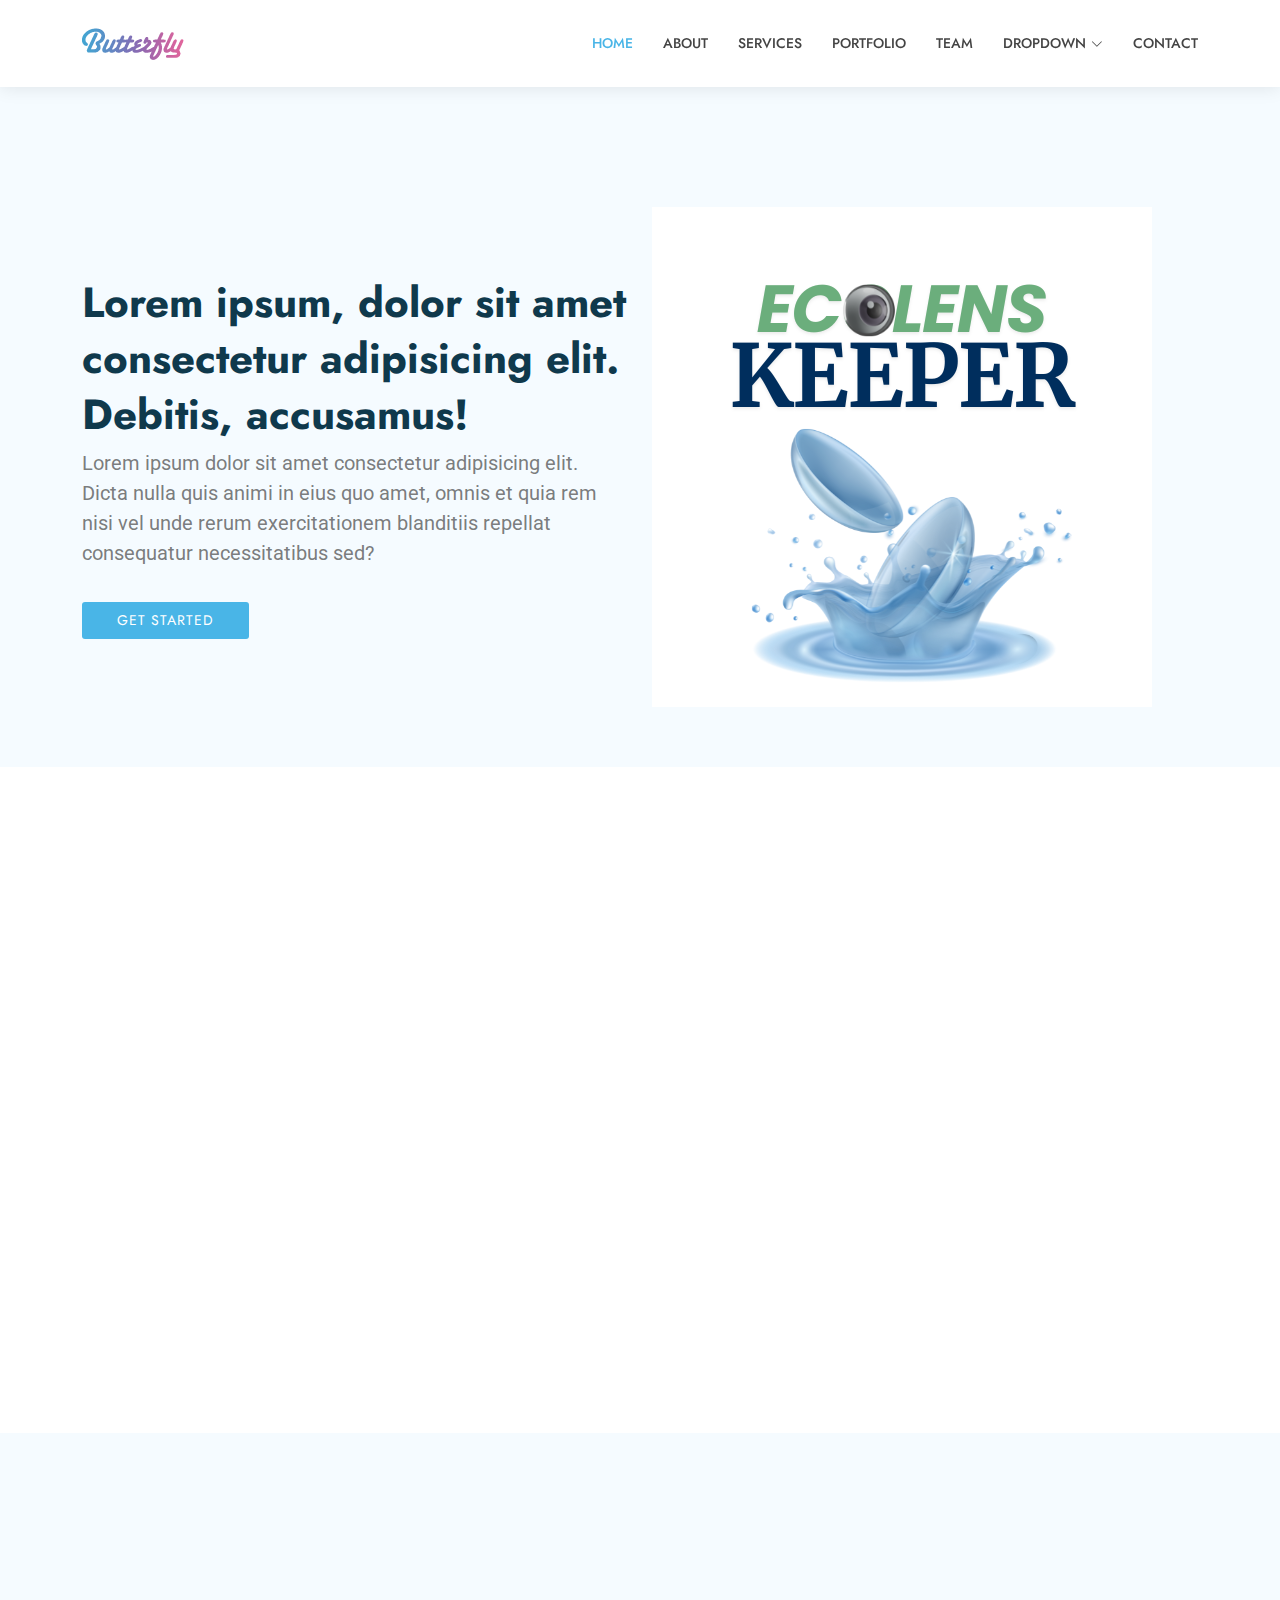
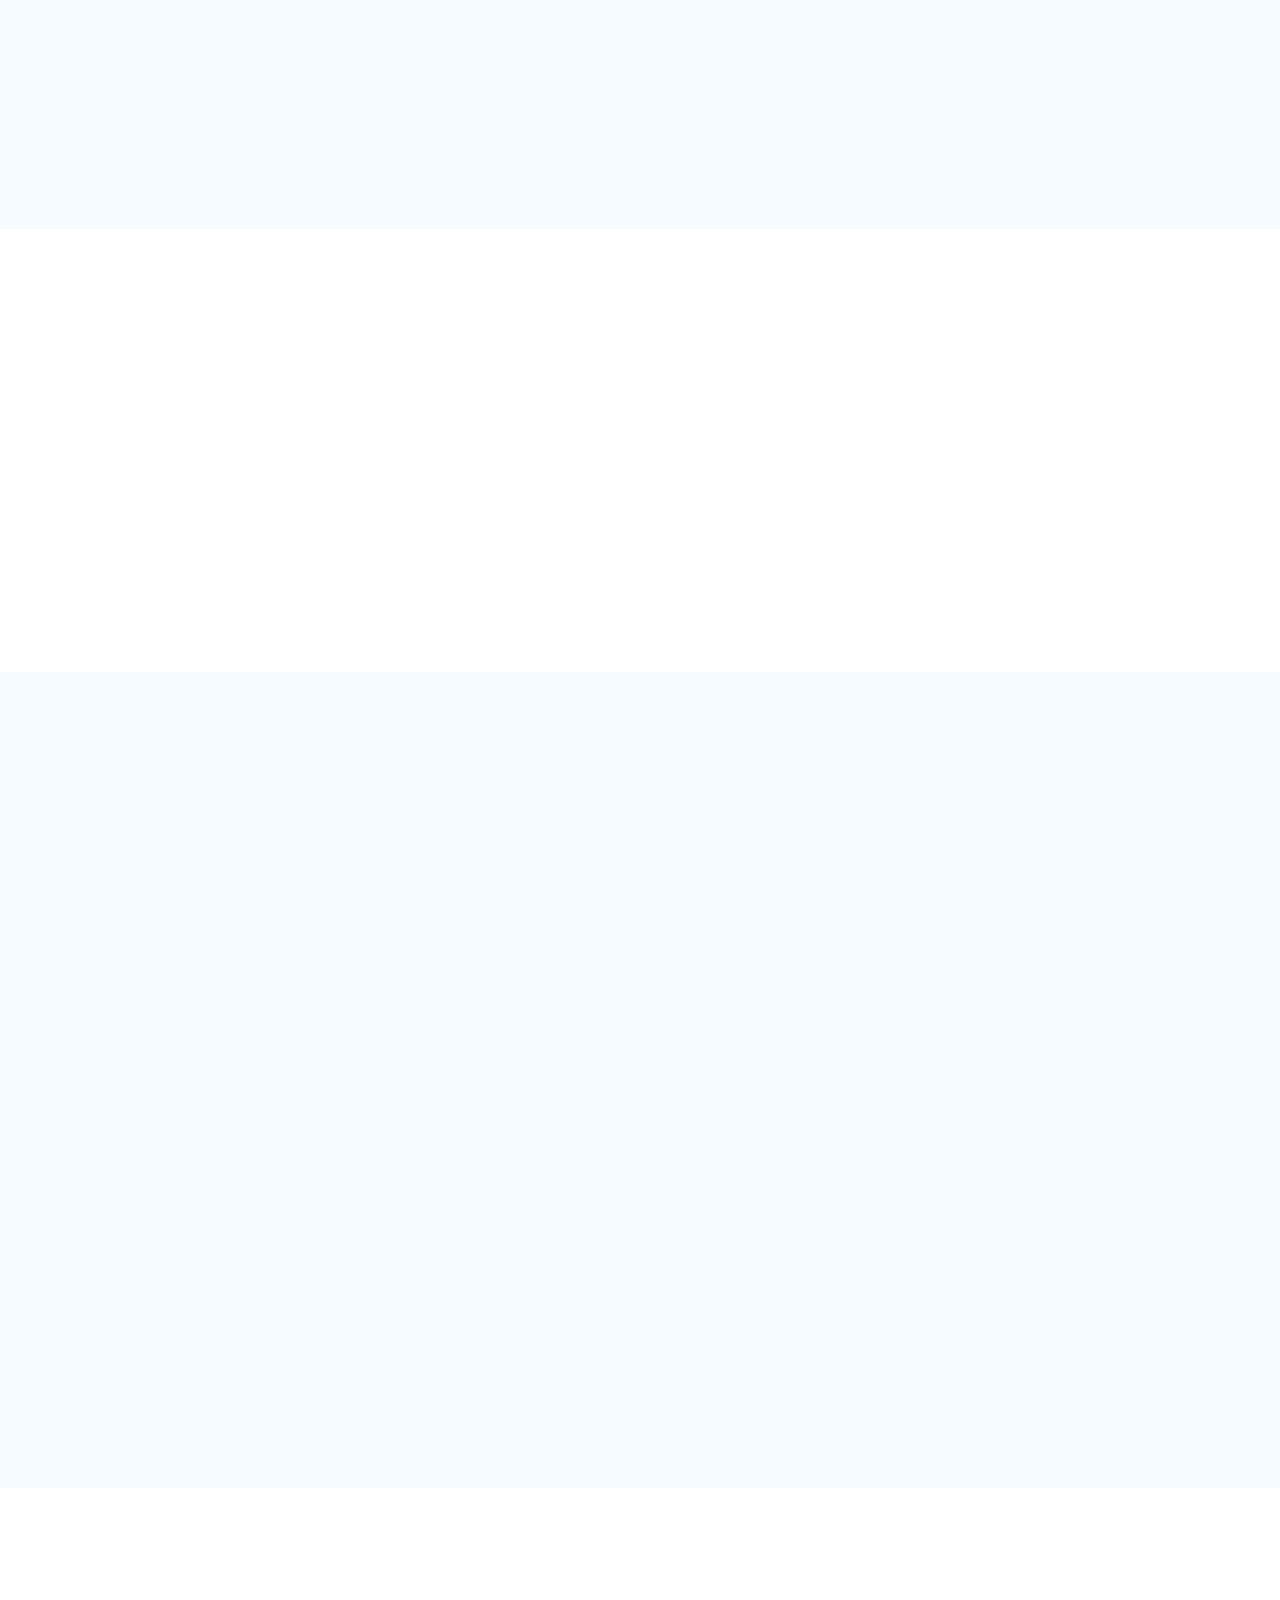
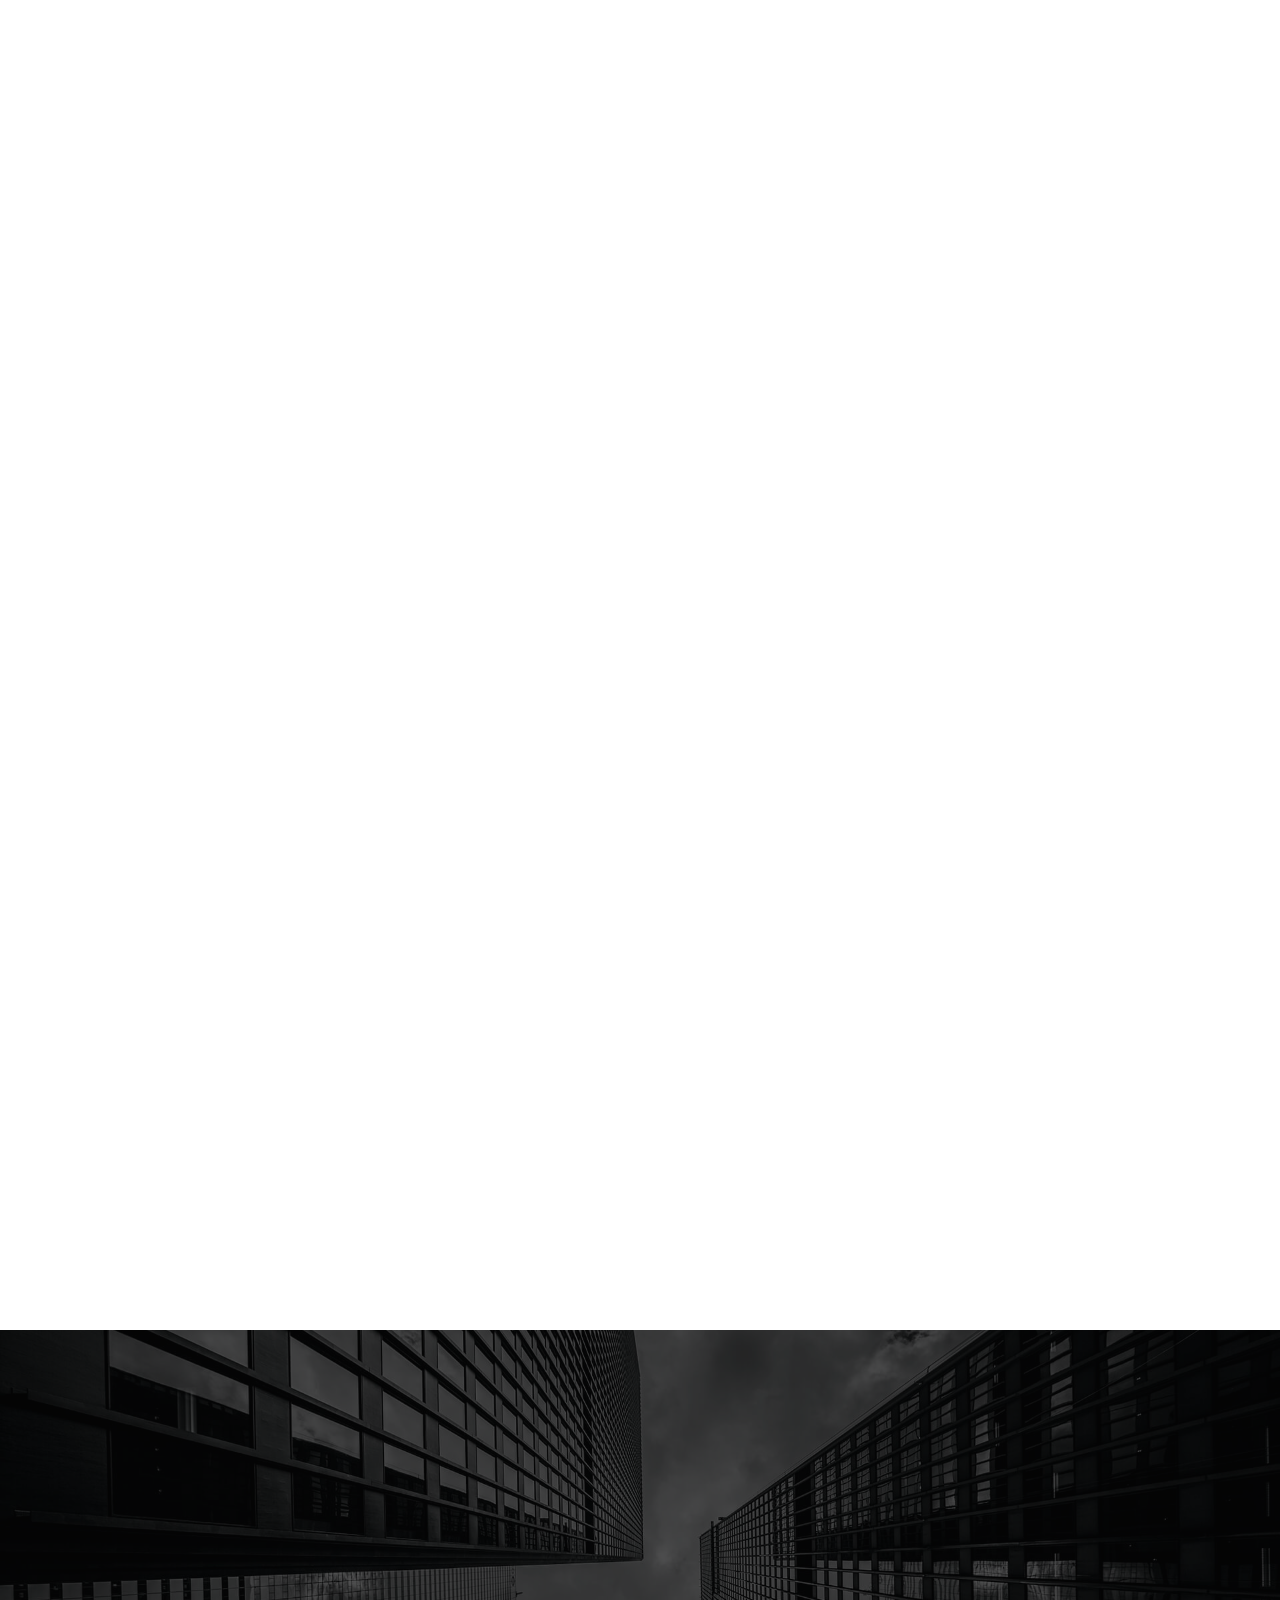
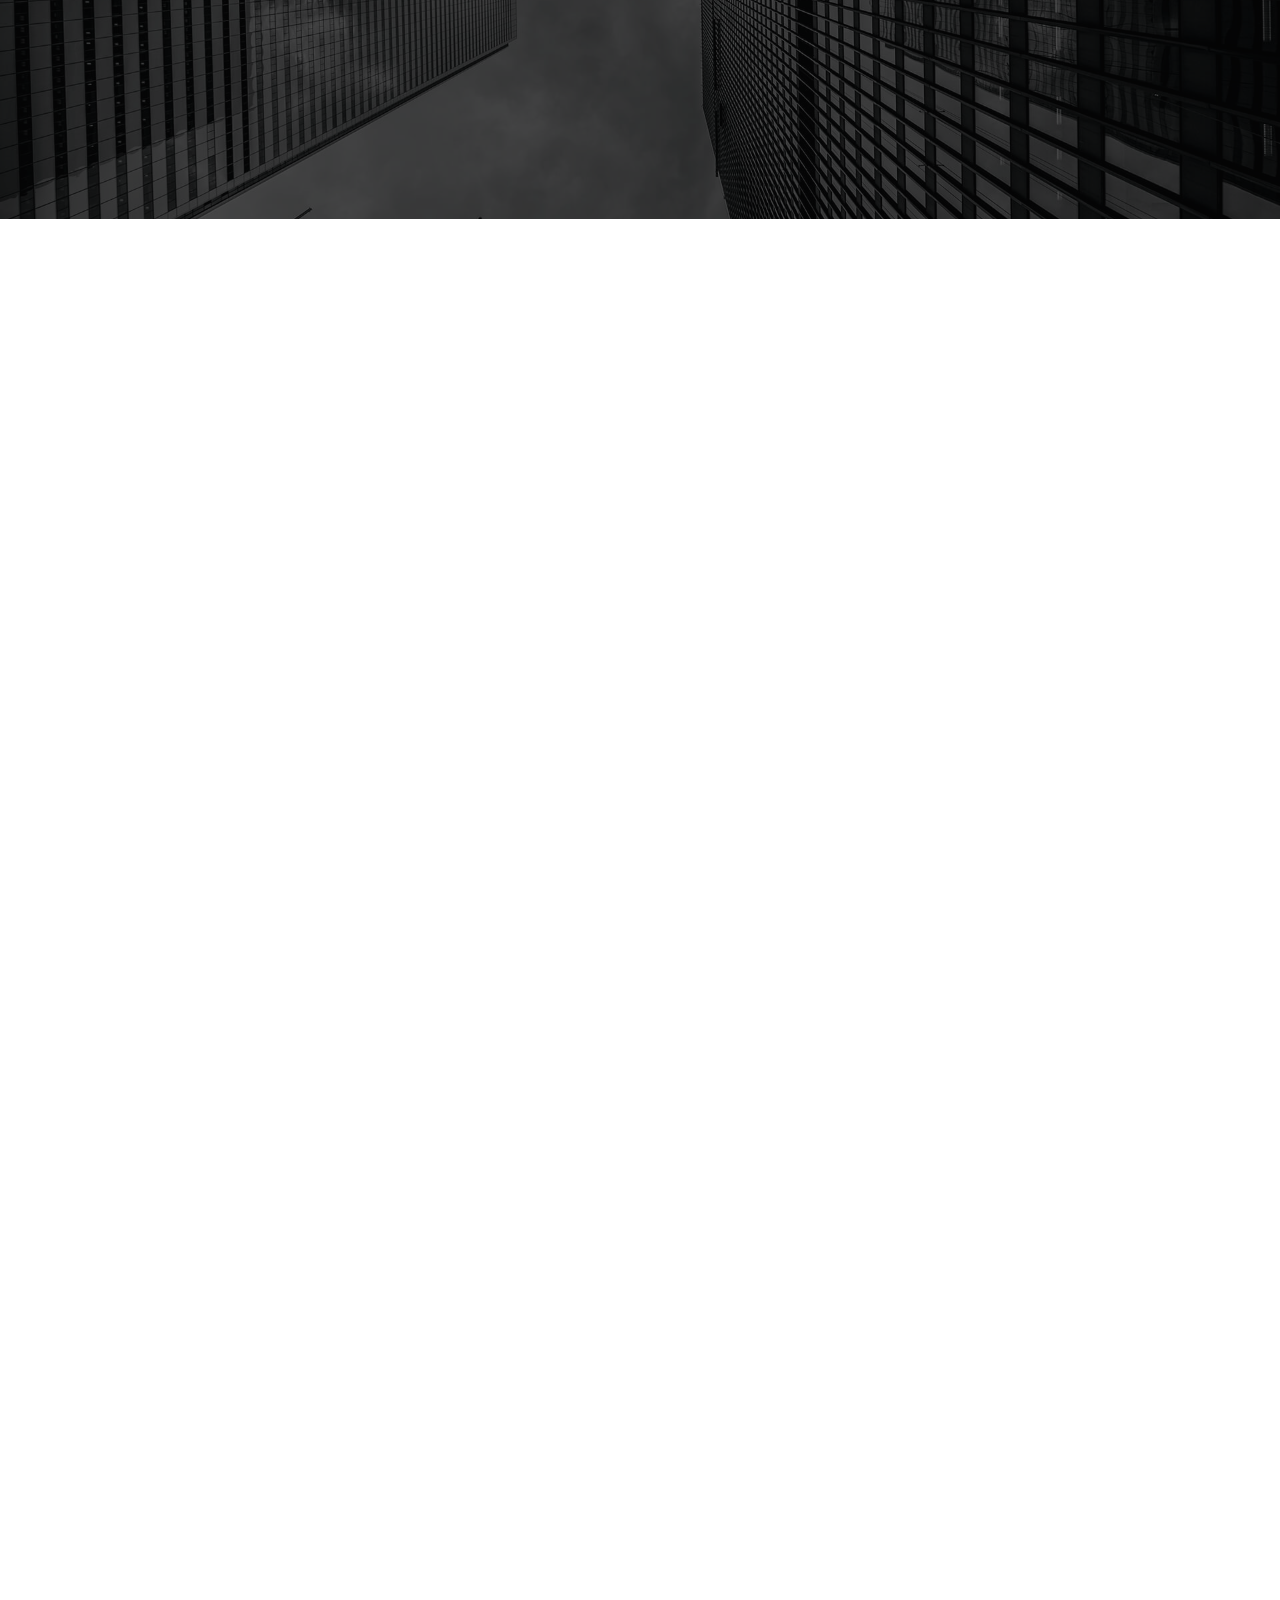
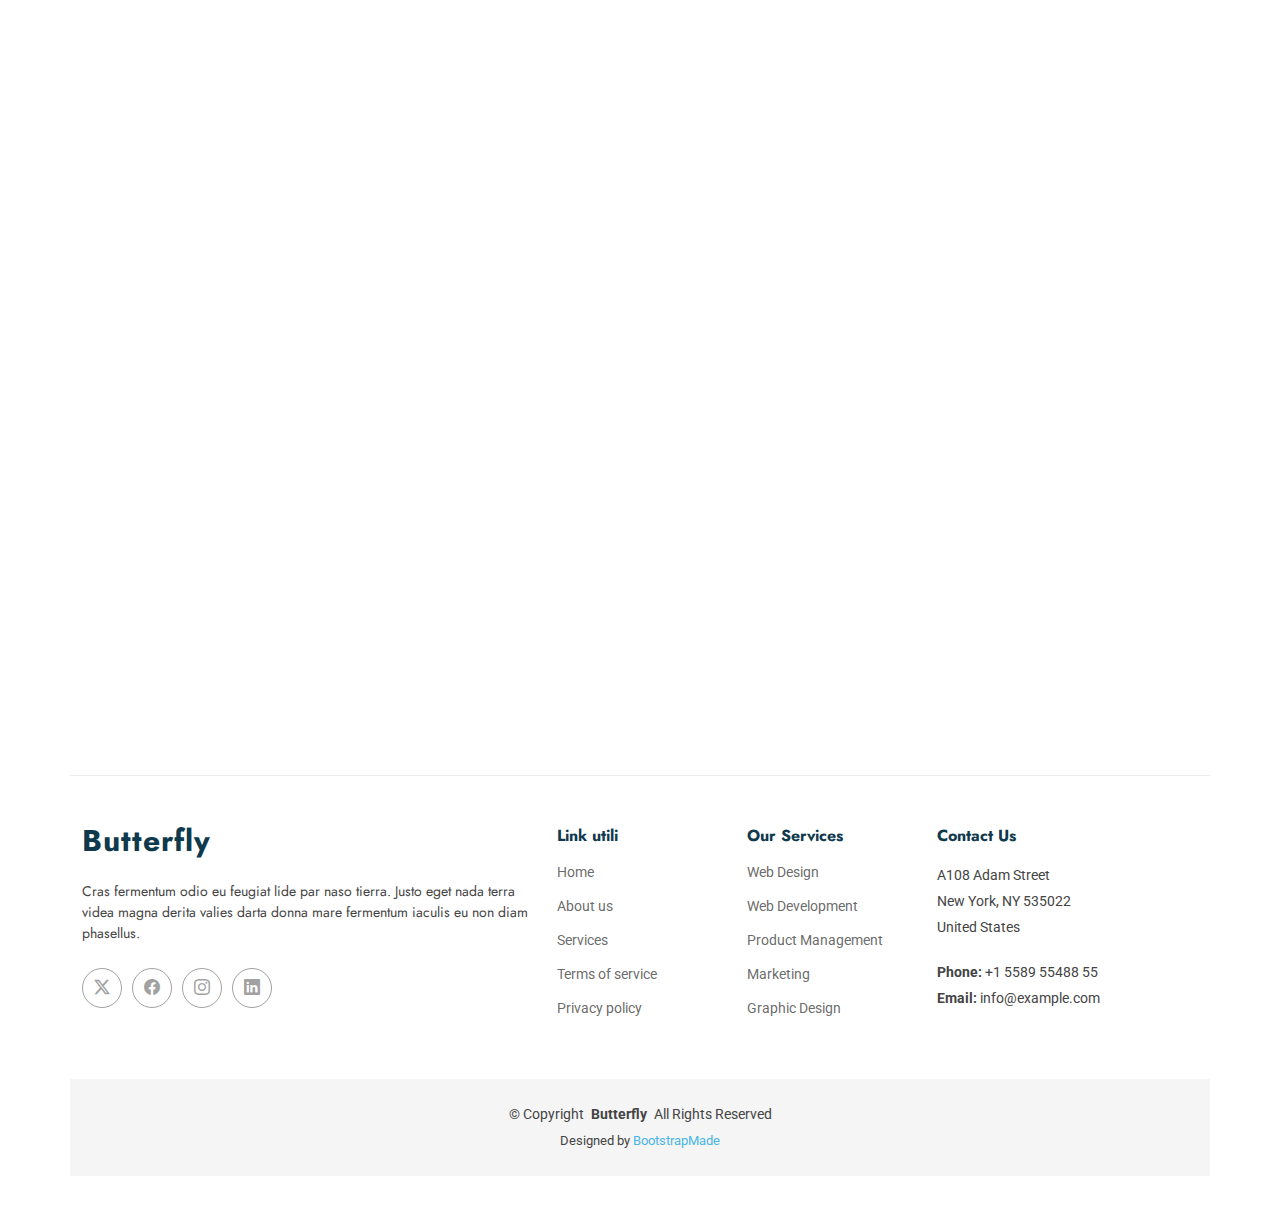
==== commit c15ab75c: "continuo" ====
--- a/sito/index.html
+++ b/sito/index.html
@@ -1,15 +1,15 @@
 <!DOCTYPE html>
-<html lang="en">
+<html lang="it">
 
 <head>
   <meta charset="utf-8">
   <meta content="width=device-width, initial-scale=1.0" name="viewport">
-  <title>Index - Butterfly Bootstrap Template</title>
+  <title>Ecolens Keeper</title>
   <meta name="description" content="">
   <meta name="keywords" content="">
 
   <!-- Favicons -->
-  <link href="assets/img/favicon.png" rel="icon">
+  <link href="assets/img/lenti.png" rel="icon">
   <link href="assets/img/apple-touch-icon.png" rel="apple-touch-icon">
 
   <!-- Fonts -->
@@ -34,6 +34,8 @@
   * Author: BootstrapMade.com
   * License: https://bootstrapmade.com/license/
   ======================================================== -->
+
+  
 </head>
 
 <body class="index-page">
@@ -87,14 +89,15 @@
       <div class="container">
         <div class="row gy-4">
           <div class="col-lg-6 order-2 order-lg-1 d-flex flex-column justify-content-center text-center text-md-start" data-aos="fade-up">
-            <h2>CREATING WEBSITES THAT MAKE YOU STOP &amp; STARE</h2>
-            <p>We are team of talented designers making websites with Bootstrap</p>
+            <img src="" alt="">
+            <h2>Lorem ipsum, dolor sit amet consectetur adipisicing elit. Debitis, accusamus!</h2>
+            <p>Lorem ipsum dolor sit amet consectetur adipisicing elit. Dicta nulla quis animi in eius quo amet, omnis et quia rem nisi vel unde rerum exercitationem blanditiis repellat consequatur necessitatibus sed?</p>
             <div class="d-flex mt-4 justify-content-center justify-content-md-start">
               <a href="#about" class="cta-btn">Get Started</a>
             </div>
           </div>
           <div class="col-lg-6 order-1 order-lg-2 hero-img" data-aos="zoom-out" data-aos-delay="100">
-            <img src="assets/img/hero-img.png" class="img-fluid animated" alt="">
+            <img src="assets/img/logo-ecolens.png" class="img-fluid animated" alt="">
           </div>
         </div>
       </div>
@@ -803,9 +806,9 @@
       </div><!-- End Section Title -->
 
       <div class="container" data-aos="fade-up" data-aos-delay="100">
-
+        
         <div class="mb-4" data-aos="fade-up" data-aos-delay="200">
-          <iframe style="border:0; width: 100%; height: 270px;" src="https://www.google.com/maps/embed?pb=!1m14!1m8!1m3!1d48389.78314118045!2d-74.006138!3d40.710059!3m2!1i1024!2i768!4f13.1!3m3!1m2!1s0x89c25a22a3bda30d%3A0xb89d1fe6bc499443!2sDowntown%20Conference%20Center!5e0!3m2!1sen!2sus!4v1676961268712!5m2!1sen!2sus" frameborder="0" allowfullscreen="" loading="lazy" referrerpolicy="no-referrer-when-downgrade"></iframe>
+          <iframe style="border:0; width: 100%; height: 270px;" src="https://www.google.com/maps/embed?pb=!1m18!1m12!1m3!1d5578.0257673659125!2d9.591616975966376!3d45.650563020985274!2m3!1f0!2f0!3f0!3m2!1i1024!2i768!4f13.1!3m3!1m2!1s0x47814df4fc8f0bd7%3A0x24a5cf8293b89f3c!2sITI%20Guglielmo%20Marconi!5e0!3m2!1sit!2sit!4v1736764806986!5m2!1sit!2sit" width="600" height="450" style="border:0;" allowfullscreen="" loading="lazy" referrerpolicy="no-referrer-when-downgrade"></iframe>
         </div><!-- End Google Maps -->
 
         <div class="row gy-4">
@@ -814,16 +817,16 @@
             <div class="info-item d-flex" data-aos="fade-up" data-aos-delay="300">
               <i class="bi bi-geo-alt flex-shrink-0"></i>
               <div>
-                <h3>Address</h3>
-                <p>A108 Adam Street, New York, NY 535022</p>
+                <h3>Indirizzo</h3>
+                <p>Via Giuseppe Verdi 60, Dalmine (BG)</p>
               </div>
             </div><!-- End Info Item -->
 
             <div class="info-item d-flex" data-aos="fade-up" data-aos-delay="400">
               <i class="bi bi-telephone flex-shrink-0"></i>
               <div>
-                <h3>Call Us</h3>
-                <p>+1 5589 55488 55</p>
+                <h3>Chiamaci</h3>
+                <p>+39 3291266557</p>
               </div>
             </div><!-- End Info Item -->
 
@@ -895,7 +898,7 @@
         </div>
 
         <div class="col-lg-2 col-6 footer-links">
-          <h4>Useful Links</h4>
+          <h4>Link utili</h4>
           <ul>
             <li><a href="#">Home</a></li>
             <li><a href="#">About us</a></li>
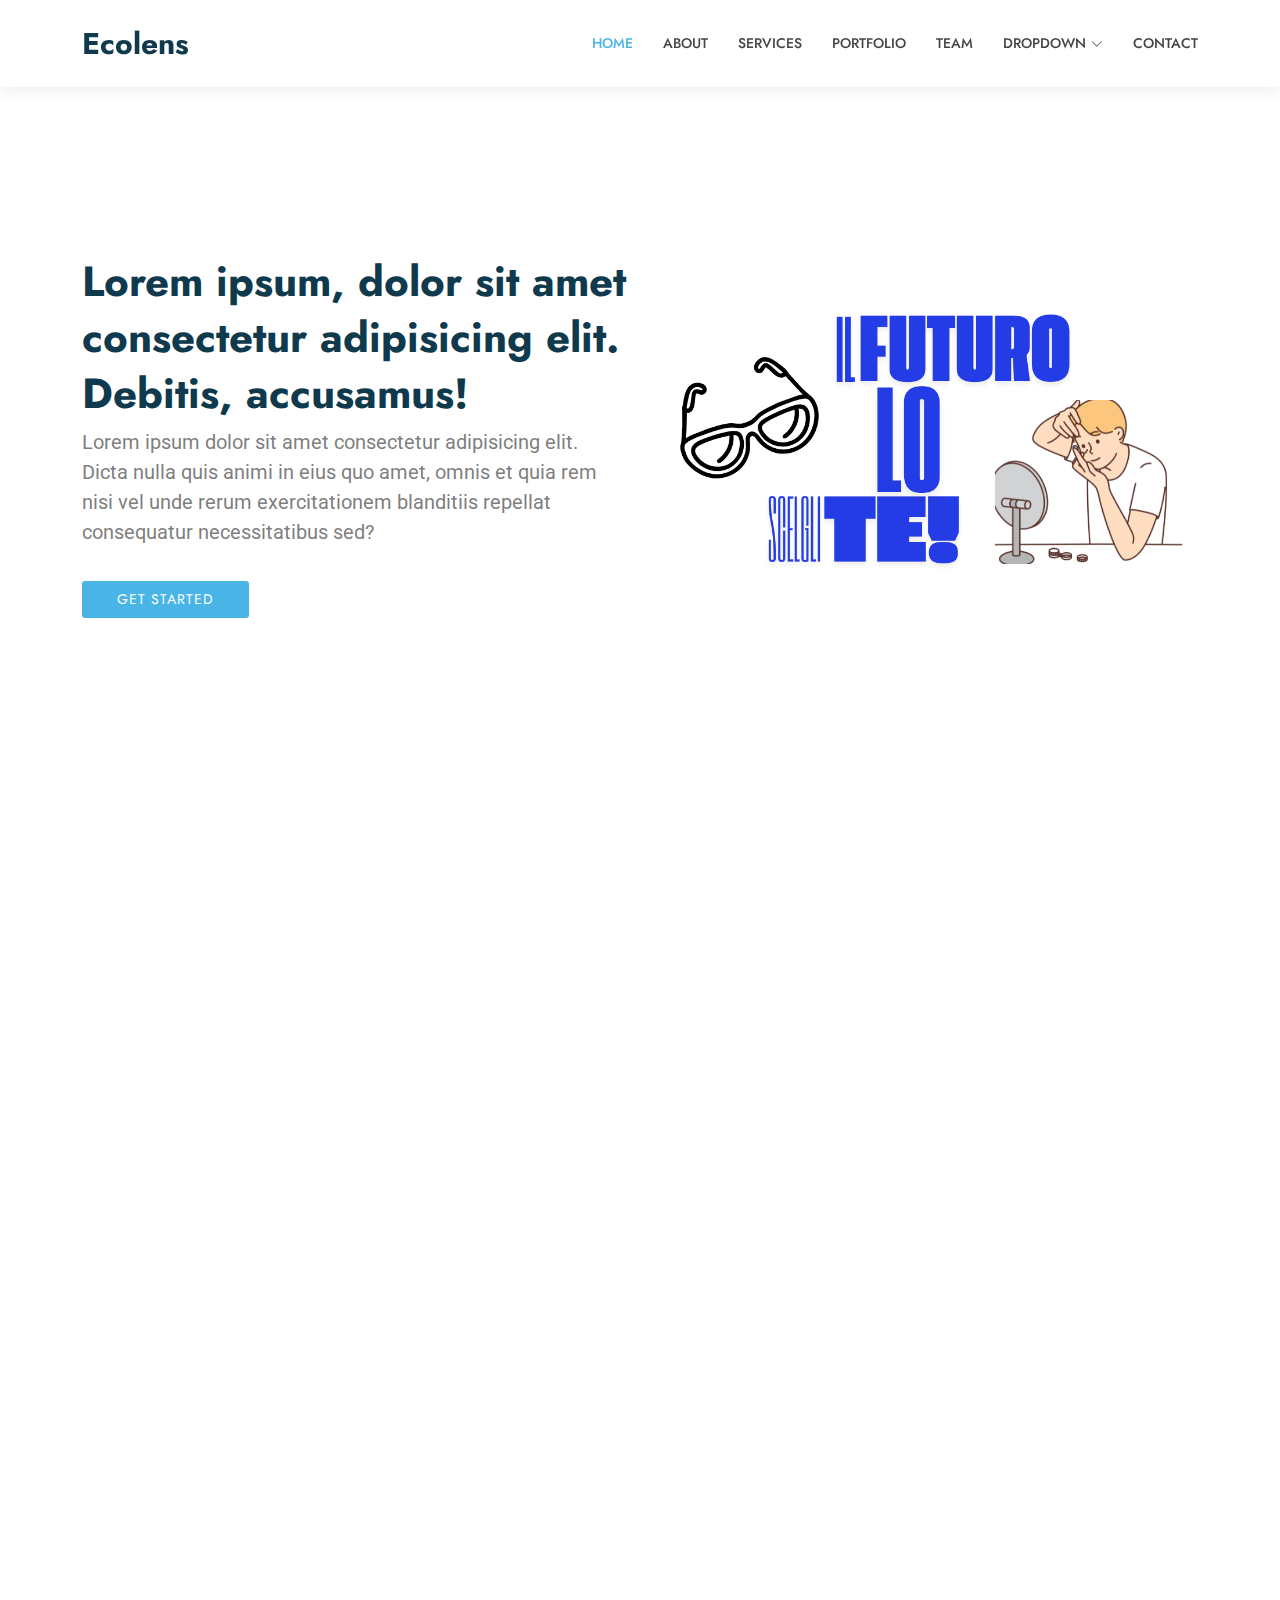
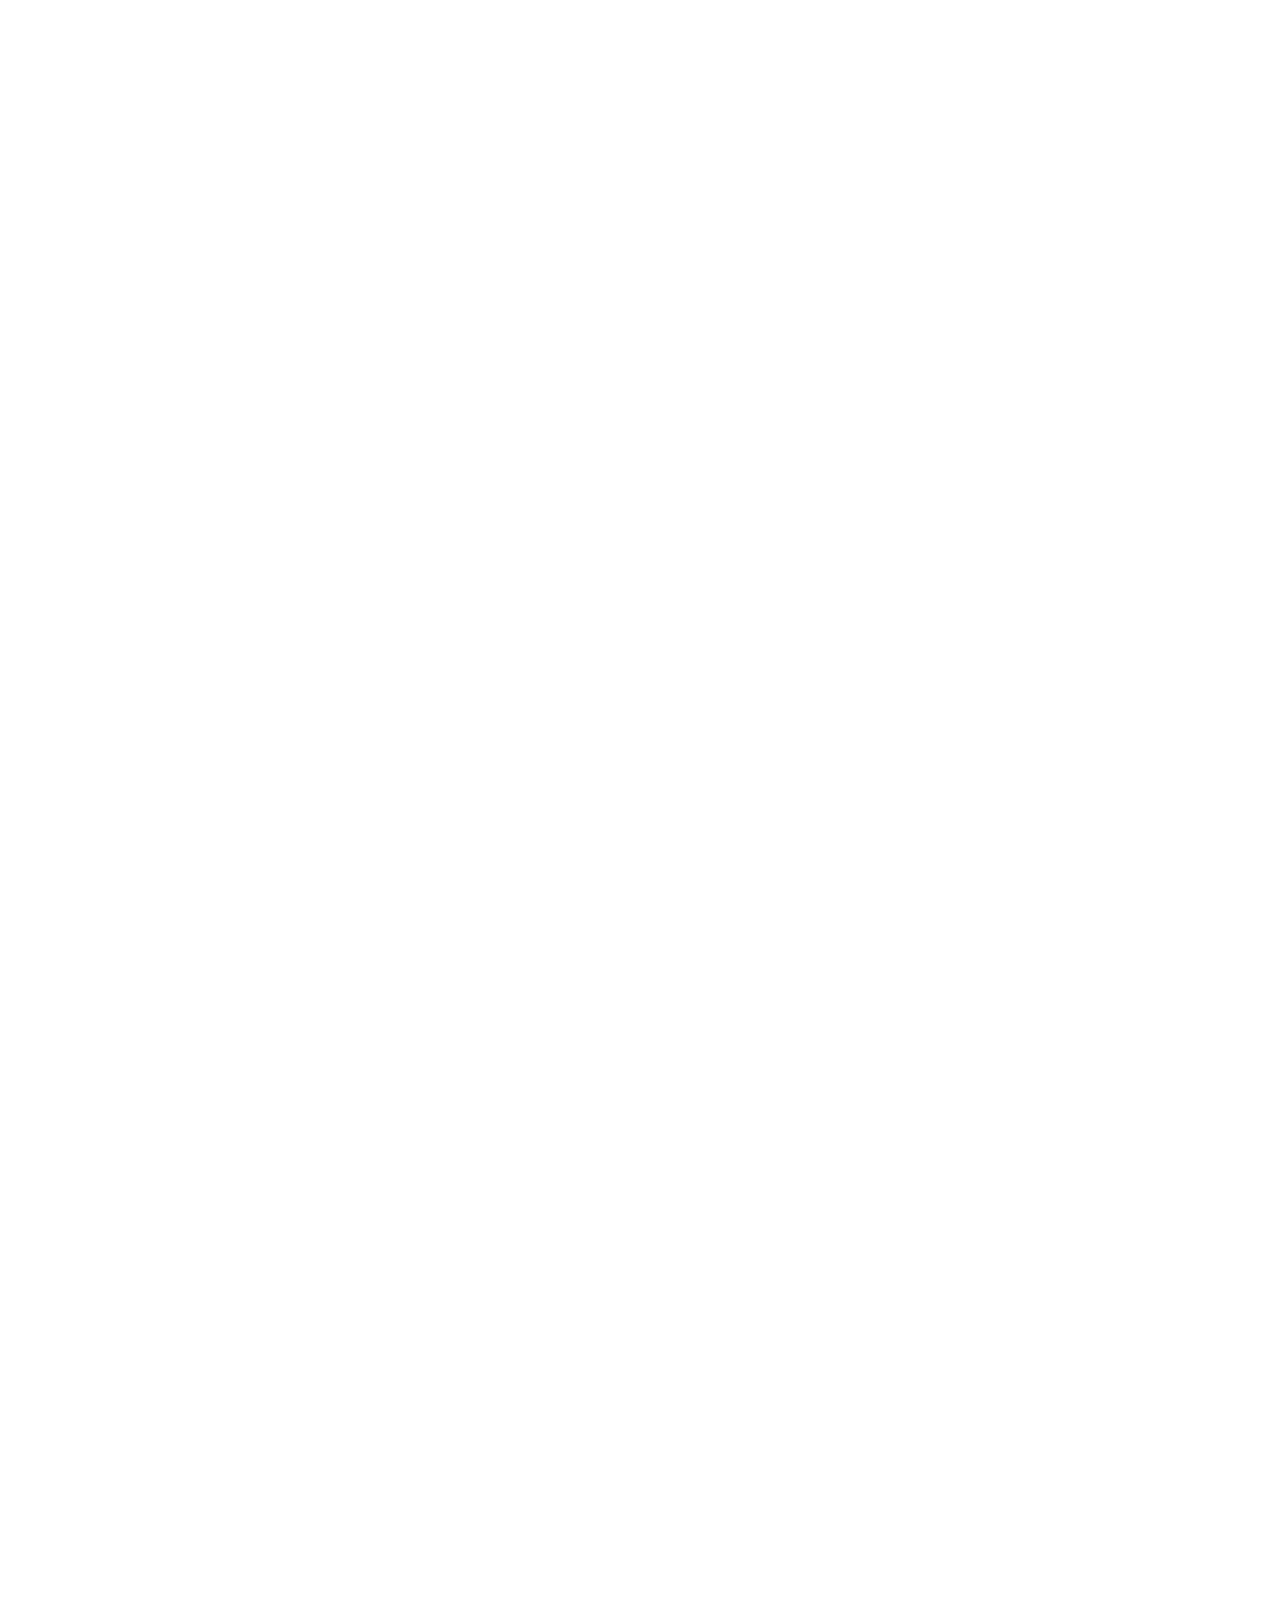
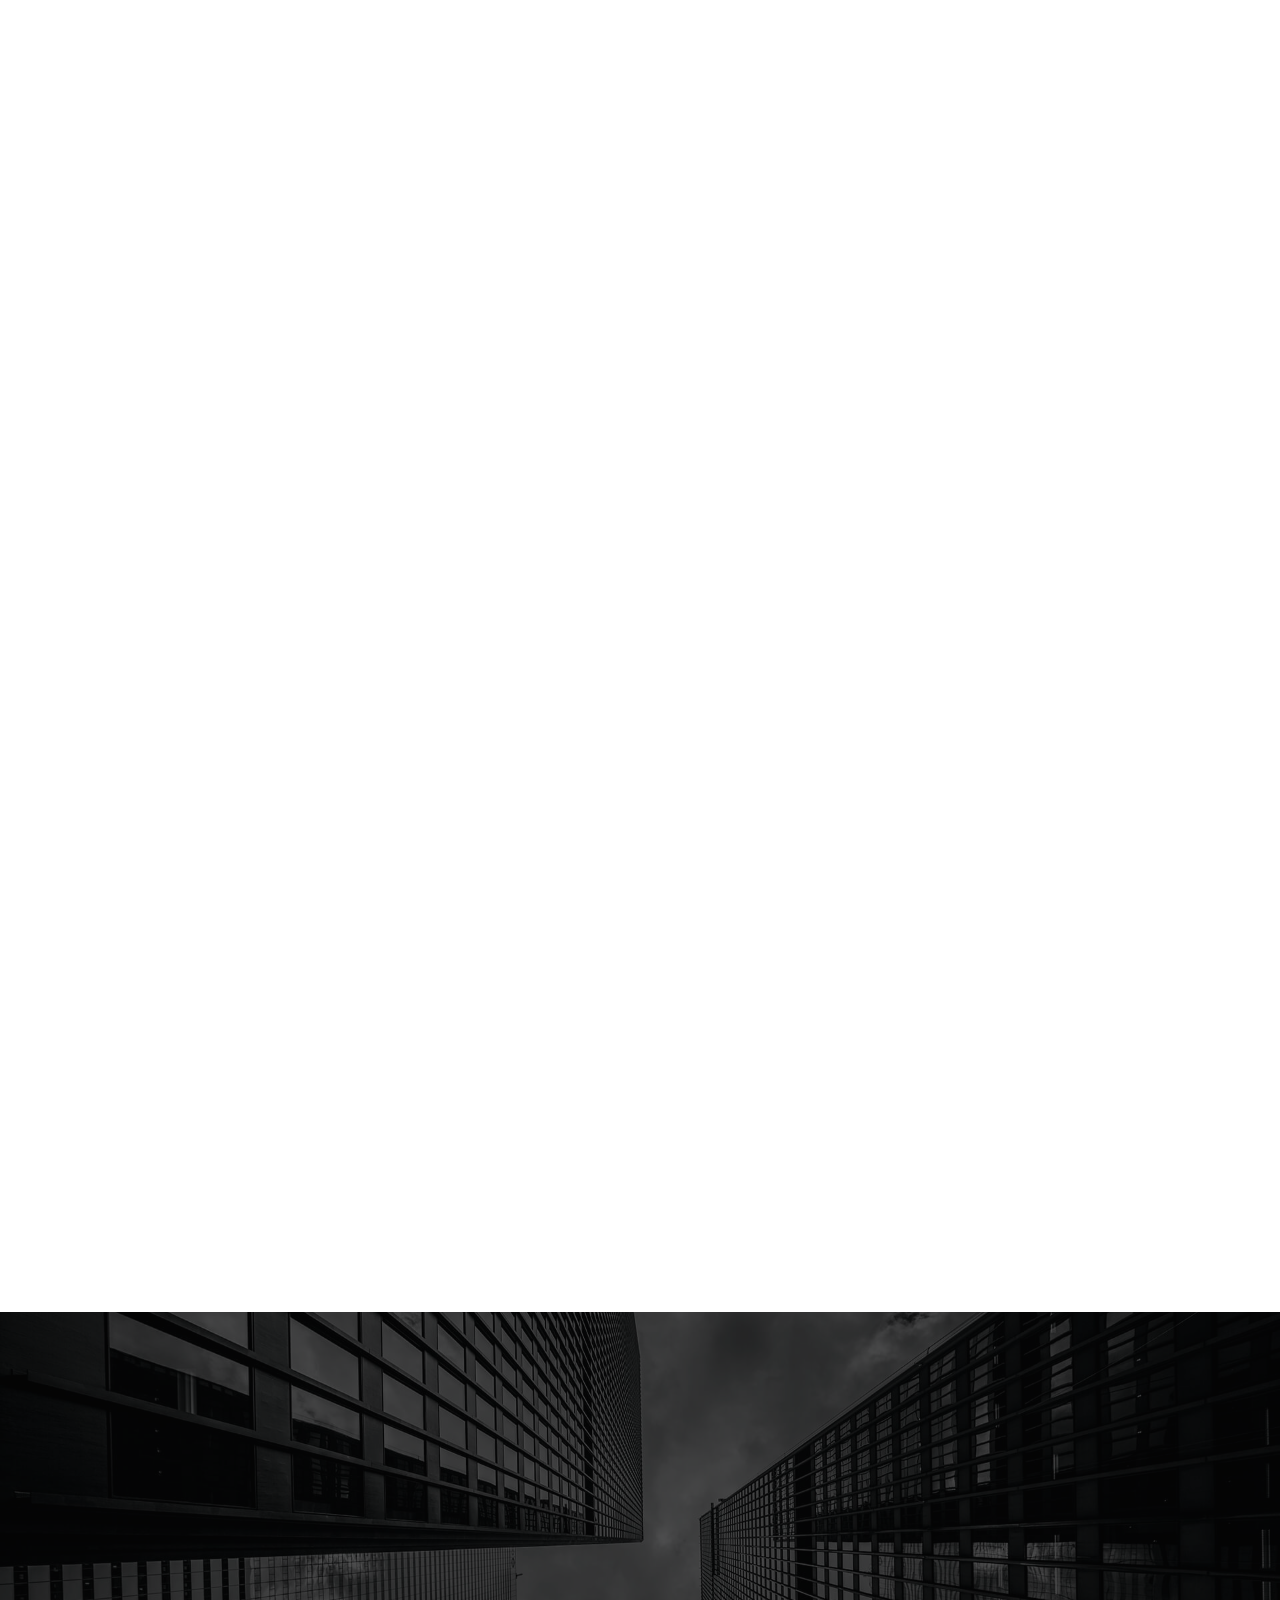
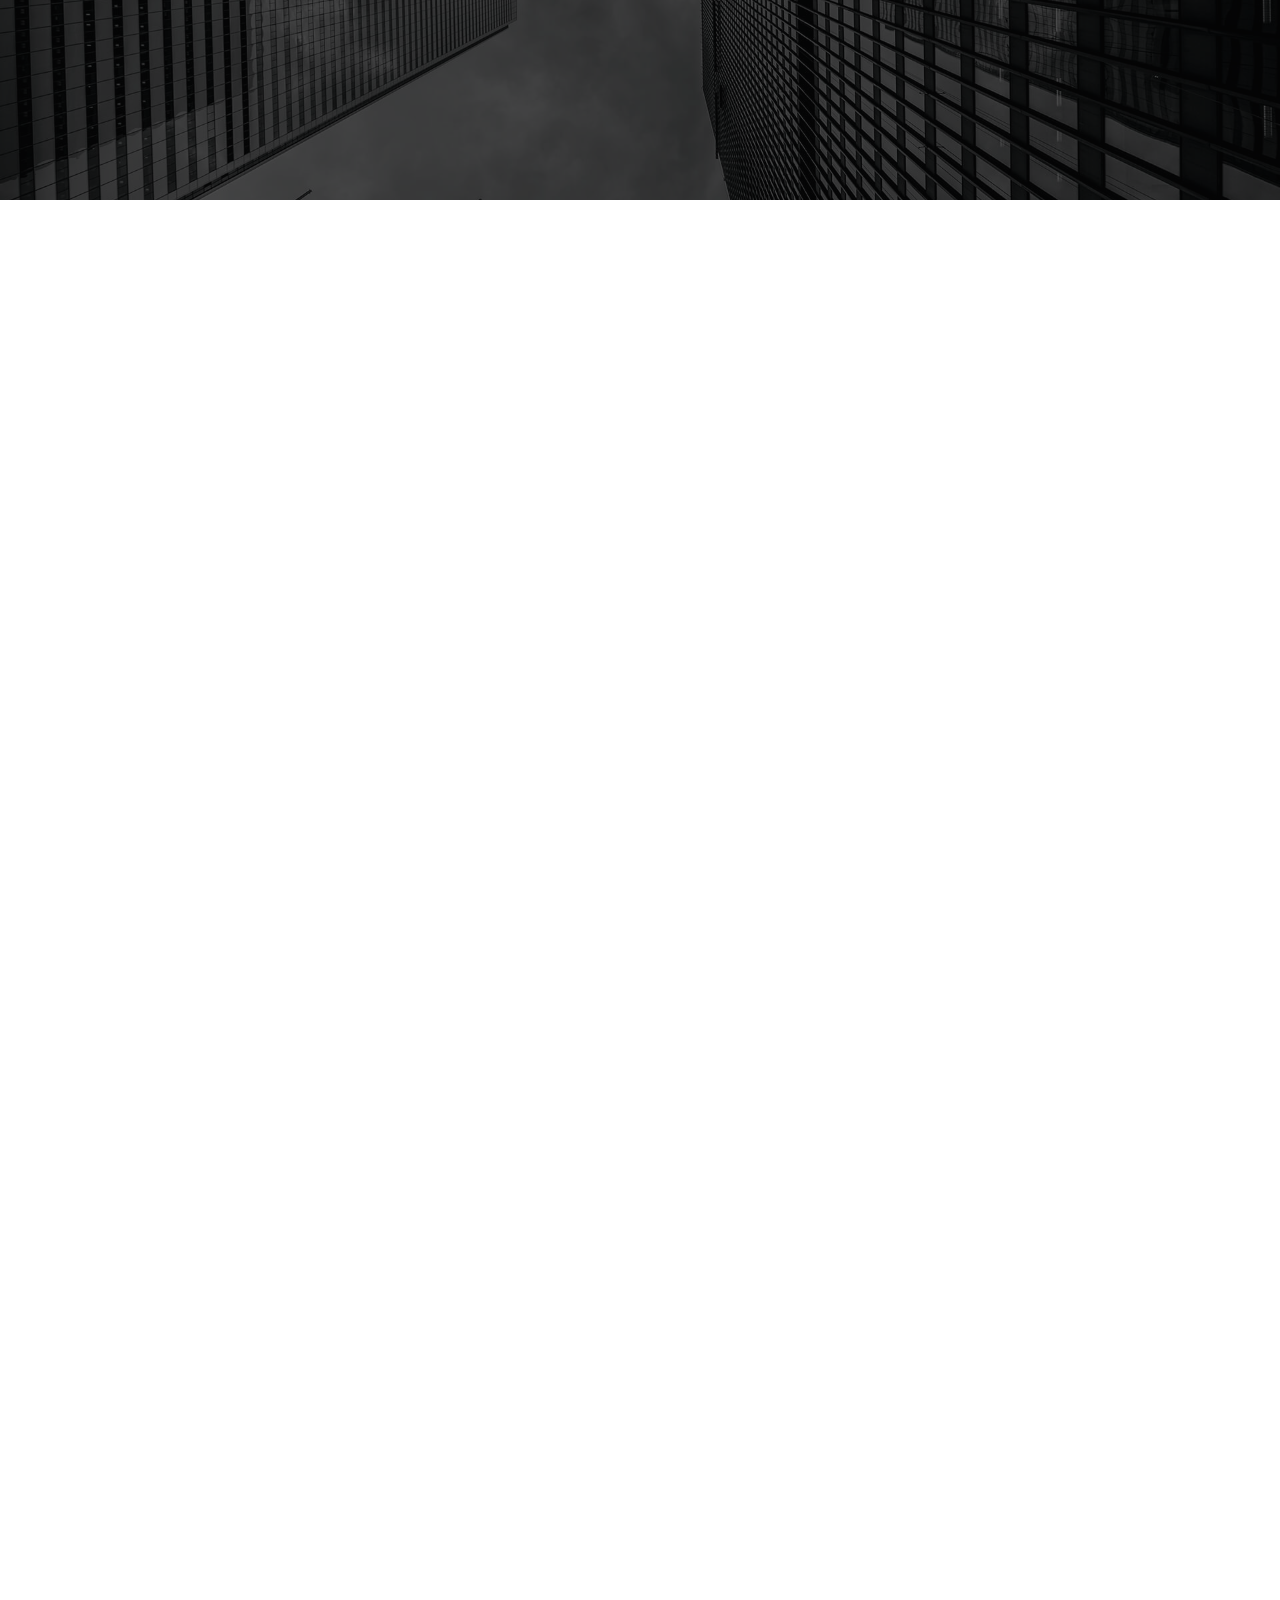
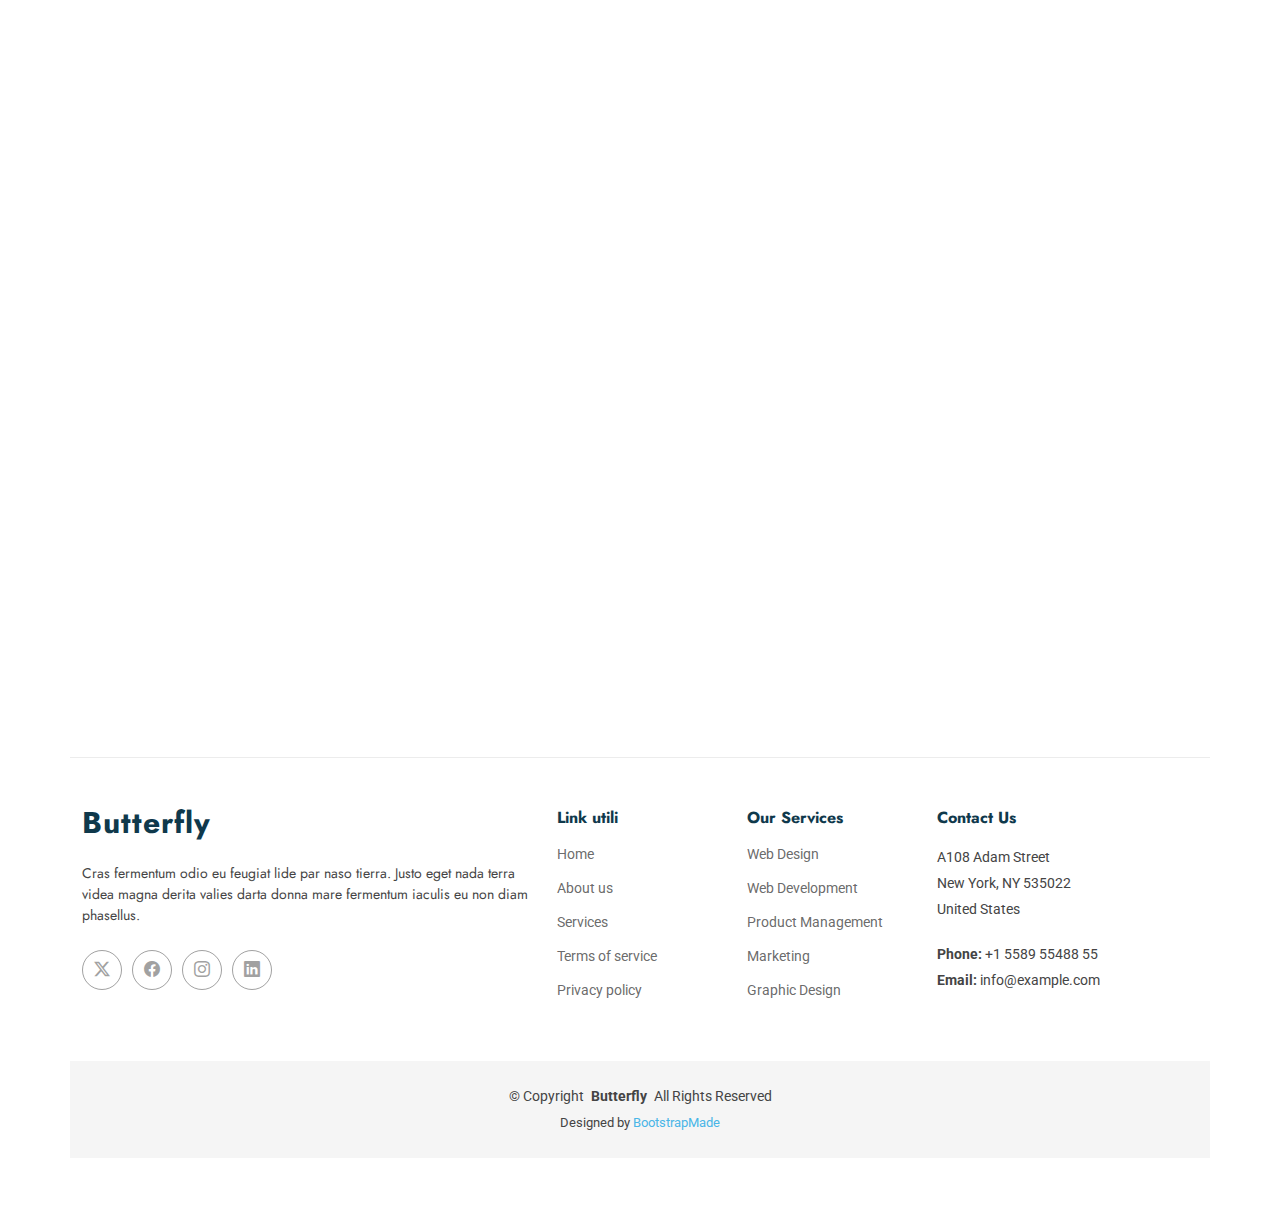
==== commit 9b4613cf: "continuo" ====
--- a/sito/index.html
+++ b/sito/index.html
@@ -44,9 +44,9 @@
     <div class="container-fluid container-xl position-relative d-flex align-items-center justify-content-between">
 
       <a href="index.html" class="logo d-flex align-items-center">
-        <img src="assets/img/logo.png" alt="">
+        <!-- img src="assets/img/ECOLENS (1000 x 1000 px).png" alt="" -->
         <!-- Uncomment the line below if you also wish to use text logo -->
-        <!-- <h1 class="sitename">Butterfly</h1>  -->
+        <h1 class="sitename">Ecolens</h1>
       </a>
 
       <nav id="navmenu" class="navmenu">
@@ -97,7 +97,7 @@
             </div>
           </div>
           <div class="col-lg-6 order-1 order-lg-2 hero-img" data-aos="zoom-out" data-aos-delay="100">
-            <img src="assets/img/logo-ecolens.png" class="img-fluid animated" alt="">
+            <img src="assets/img/grafica1.png" class="img-fluid animated" alt="">
           </div>
         </div>
       </div>
@@ -123,21 +123,21 @@
             </p>
             <ul>
               <li>
-                <i class="bi bi-diagram-3"></i>
+                <i class="bi bi-chat-right-dots-fill"></i>
                 <div>
                   <h5>Ullamco laboris nisi ut aliquip consequat</h5>
                   <p>Magni facilis facilis repellendus cum excepturi quaerat praesentium libre trade</p>
                 </div>
               </li>
               <li>
-                <i class="bi bi-fullscreen-exit"></i>
+                <i class="bi bi-handbag-fill"></i>
                 <div>
                   <h5>Magnam soluta odio exercitationem reprehenderi</h5>
                   <p>Quo totam dolorum at pariatur aut distinctio dolorum laudantium illo direna pasata redi</p>
                 </div>
               </li>
               <li>
-                <i class="bi bi-broadcast"></i>
+                <i class="bi bi-plus-square-fill"></i>
                 <div>
                   <h5>Voluptatem et qui exercitationem</h5>
                   <p>Et velit et eos maiores est tempora et quos dolorem autem tempora incidunt maxime veniam</p>
@@ -163,29 +163,29 @@
 
           <div class="col-lg-3 col-md-6">
             <div class="stats-item text-center w-100 h-100">
-              <span data-purecounter-start="0" data-purecounter-end="232" data-purecounter-duration="1" class="purecounter"></span>
-              <p>Clients</p>
+              <span data-purecounter-start="0" data-purecounter-end="150000" data-purecounter-duration="1" class="purecounter"></span>
+              <p>Lenti a contatto riciclate finora</p>
             </div>
           </div><!-- End Stats Item -->
 
           <div class="col-lg-3 col-md-6">
             <div class="stats-item text-center w-100 h-100">
-              <span data-purecounter-start="0" data-purecounter-end="521" data-purecounter-duration="1" class="purecounter"></span>
-              <p>Projects</p>
+              <span data-purecounter-start="0" data-purecounter-end="75" data-purecounter-duration="1" class="purecounter"></span>
+              <p>Kg di plastica risparmiata</p>
             </div>
           </div><!-- End Stats Item -->
 
           <div class="col-lg-3 col-md-6">
             <div class="stats-item text-center w-100 h-100">
-              <span data-purecounter-start="0" data-purecounter-end="1453" data-purecounter-duration="1" class="purecounter"></span>
-              <p>Hours Of Support</p>
+              <span data-purecounter-start="0" data-purecounter-end="50" data-purecounter-duration="1" class="purecounter"></span>
+              <p>Kg di emissioni di CO₂ evitate</p>
             </div>
           </div><!-- End Stats Item -->
 
           <div class="col-lg-3 col-md-6">
             <div class="stats-item text-center w-100 h-100">
-              <span data-purecounter-start="0" data-purecounter-end="32" data-purecounter-duration="1" class="purecounter"></span>
-              <p>Workers</p>
+              <span data-purecounter-start="0" data-purecounter-end="2" data-purecounter-duration="1" class="purecounter"></span>
+              <p>Progetti attivi Ecolens per salvaguardare il futuro</p>
             </div>
           </div><!-- End Stats Item -->
 
--- a/sito/assets/css/main.css
+++ b/sito/assets/css/main.css
@@ -40,8 +40,8 @@
 /* Color Presets - These classes override global colors when applied to any section or element, providing reuse of the sam color scheme. */
 
 .light-background {
-  --background-color: #f5fbff;
-  --surface-color: #ffffff;
+  --background-color: rgb(255, 255, 255);
+  --surface-color: #fdfdfd;
 }
 
 .dark-background {
